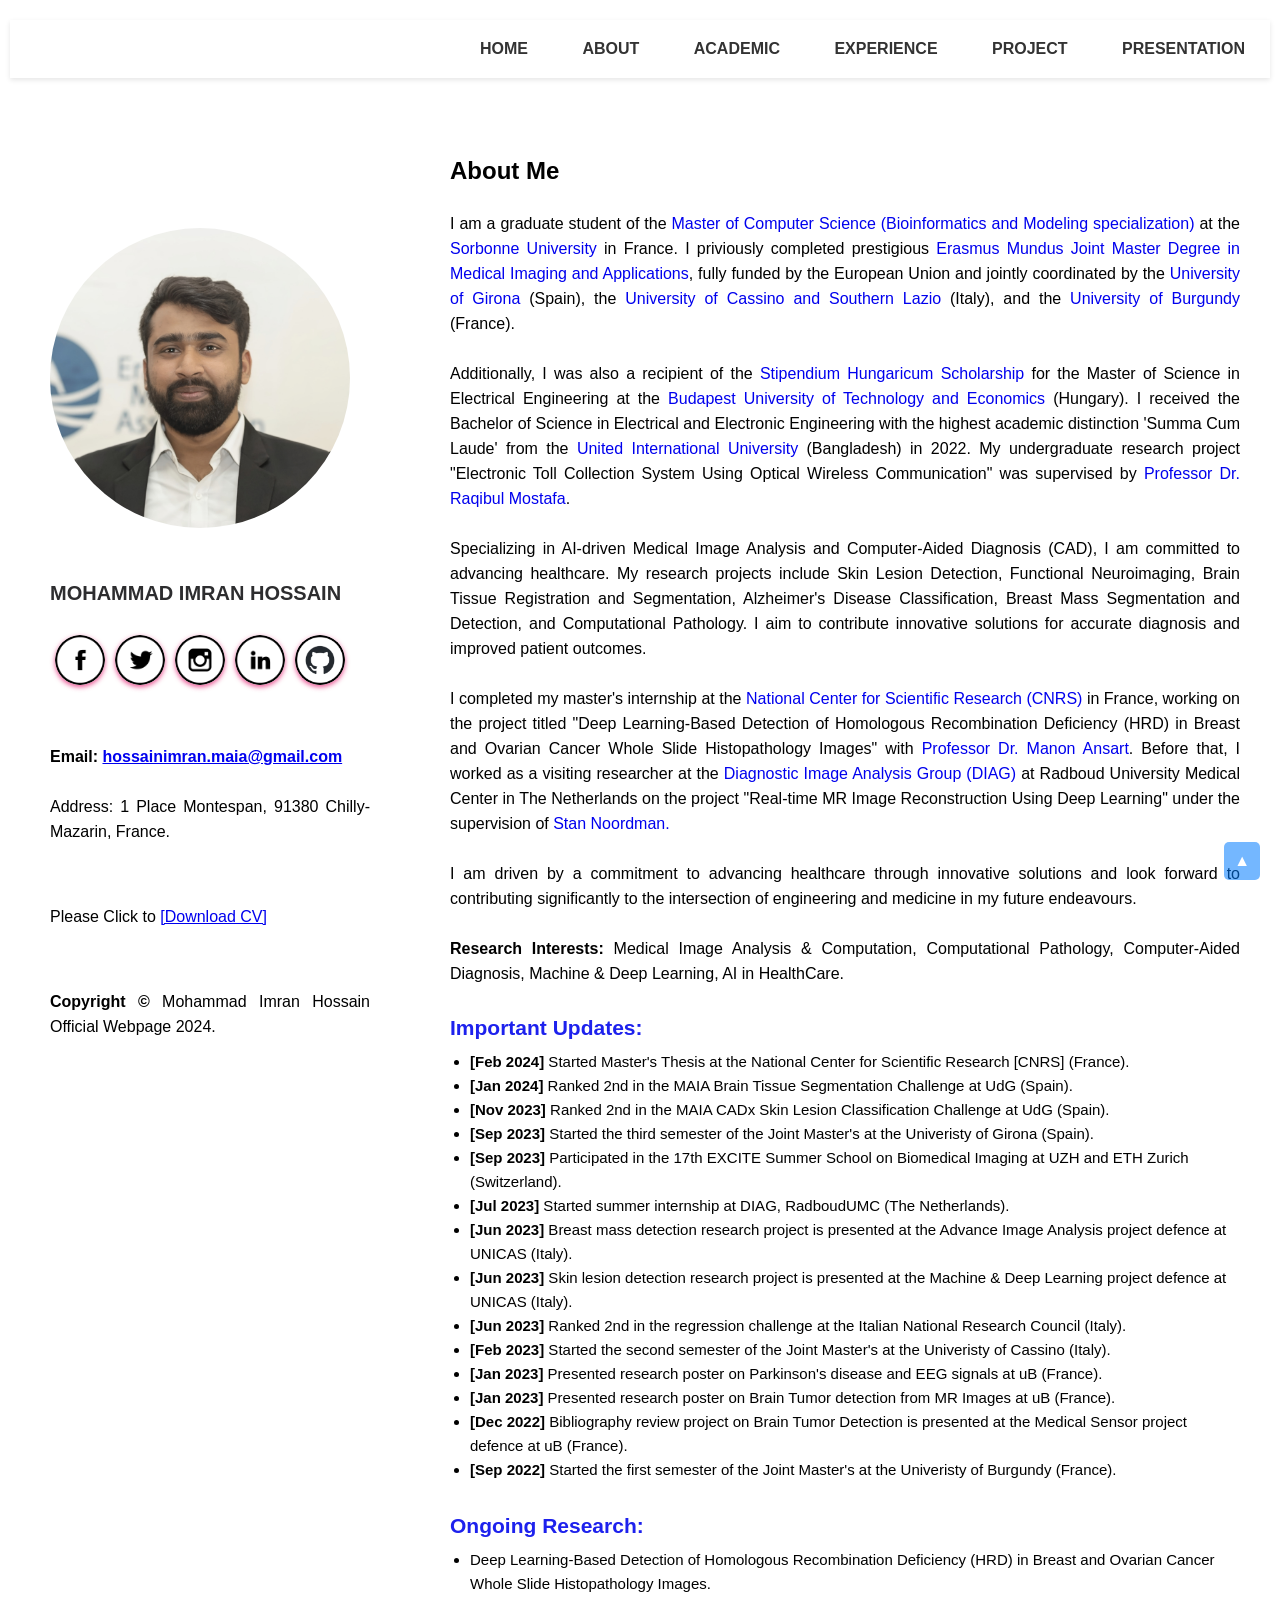
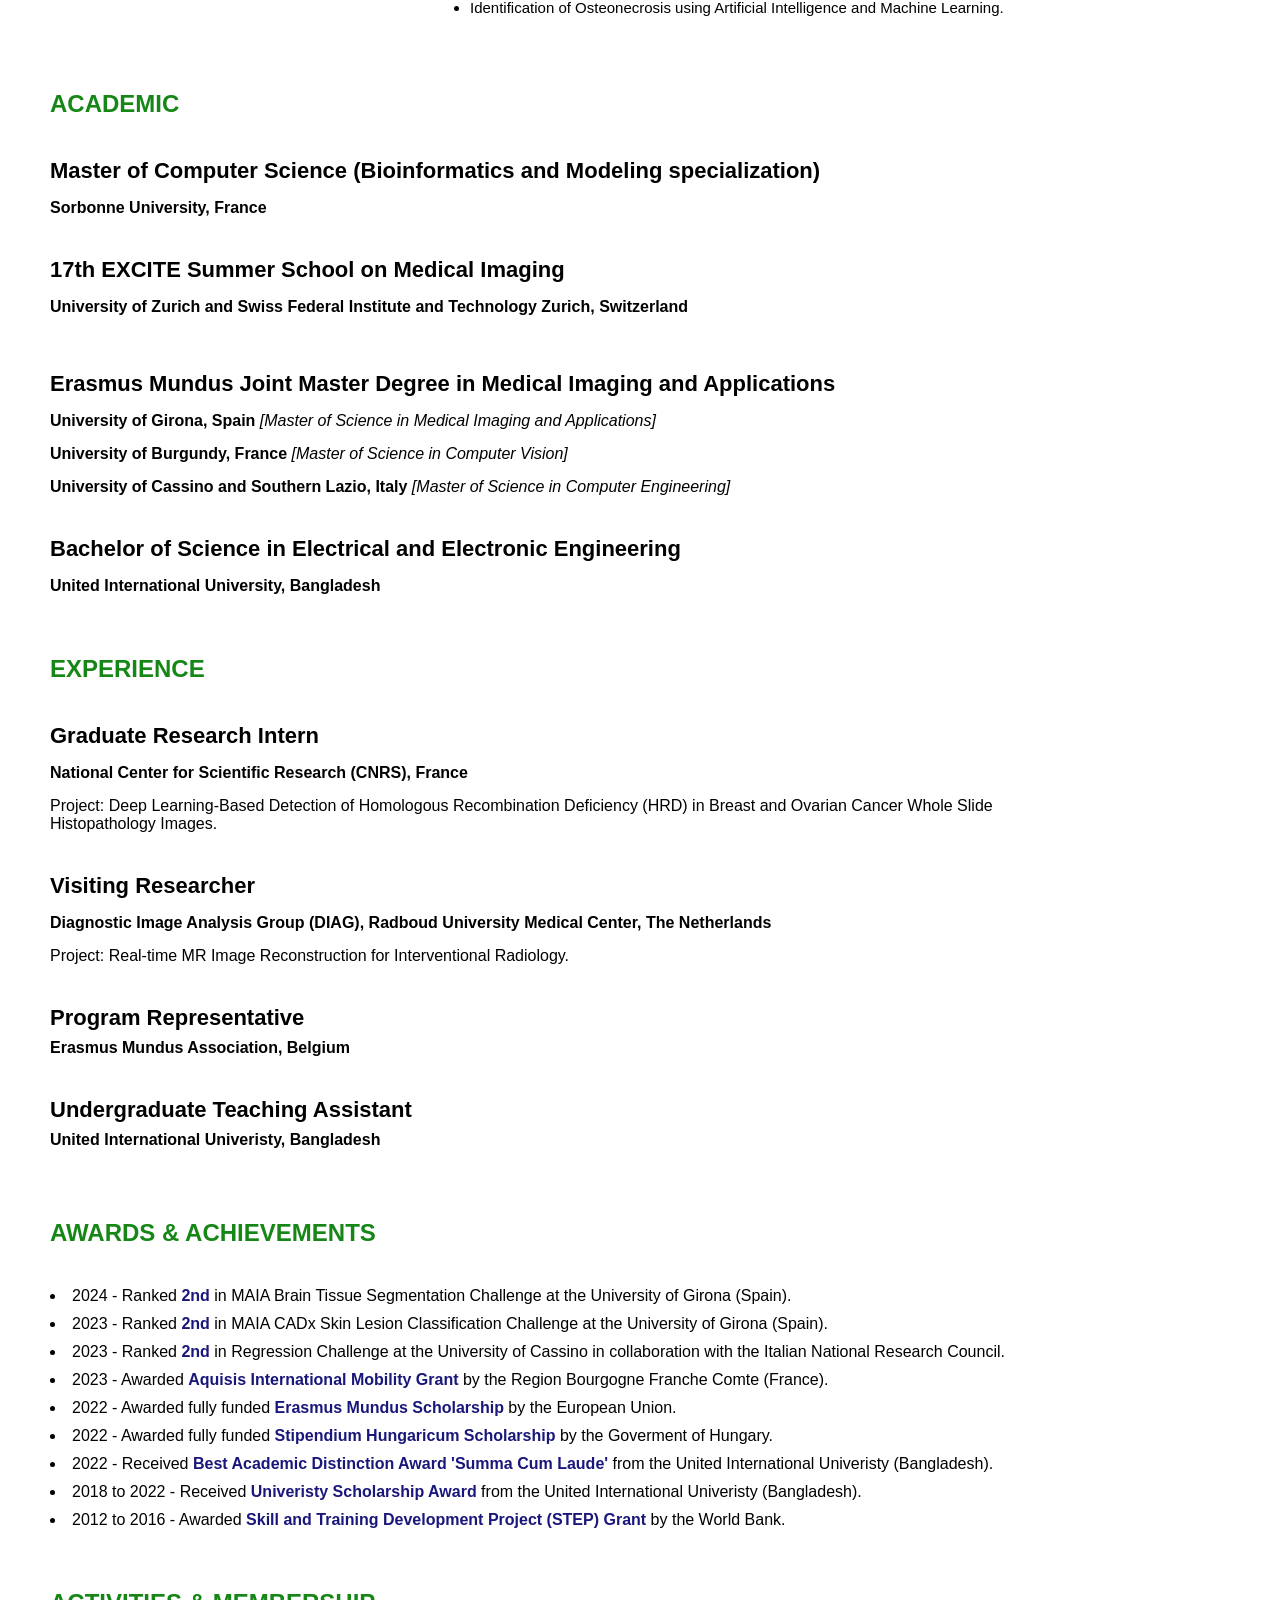
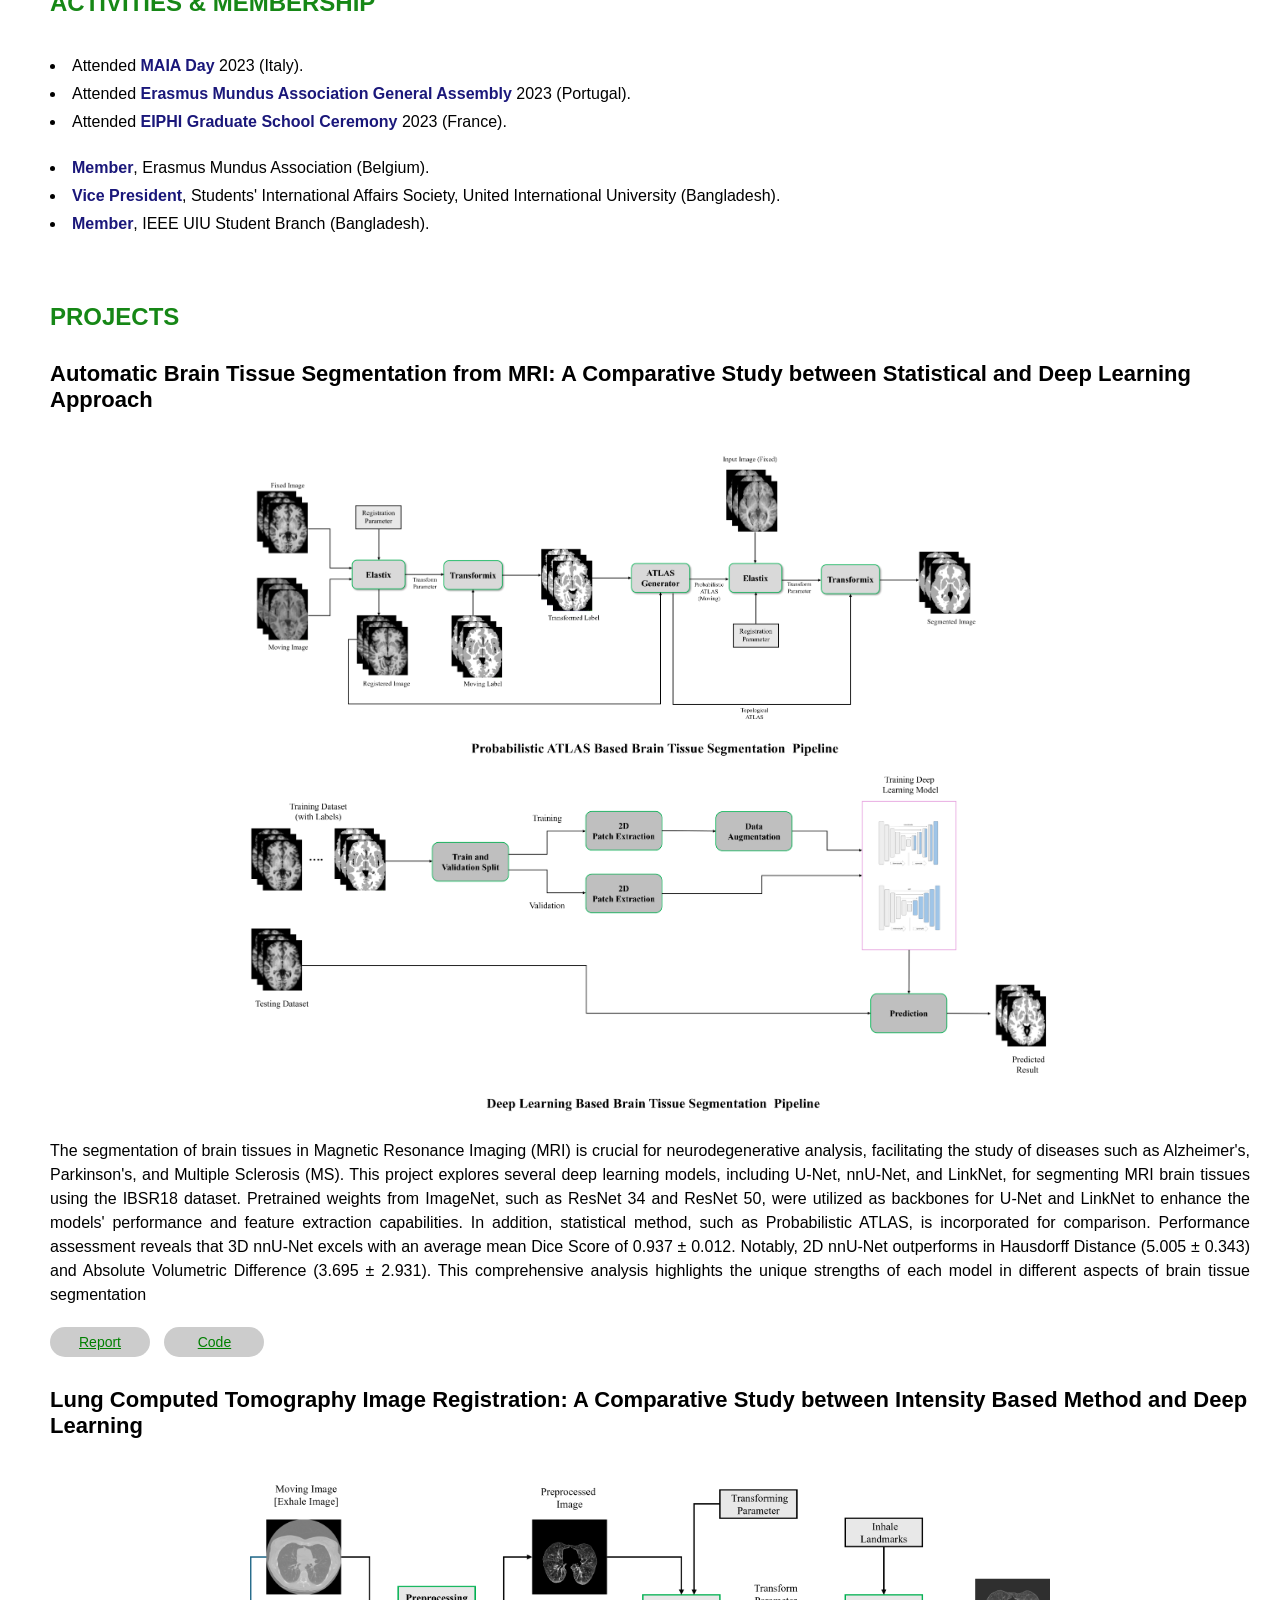
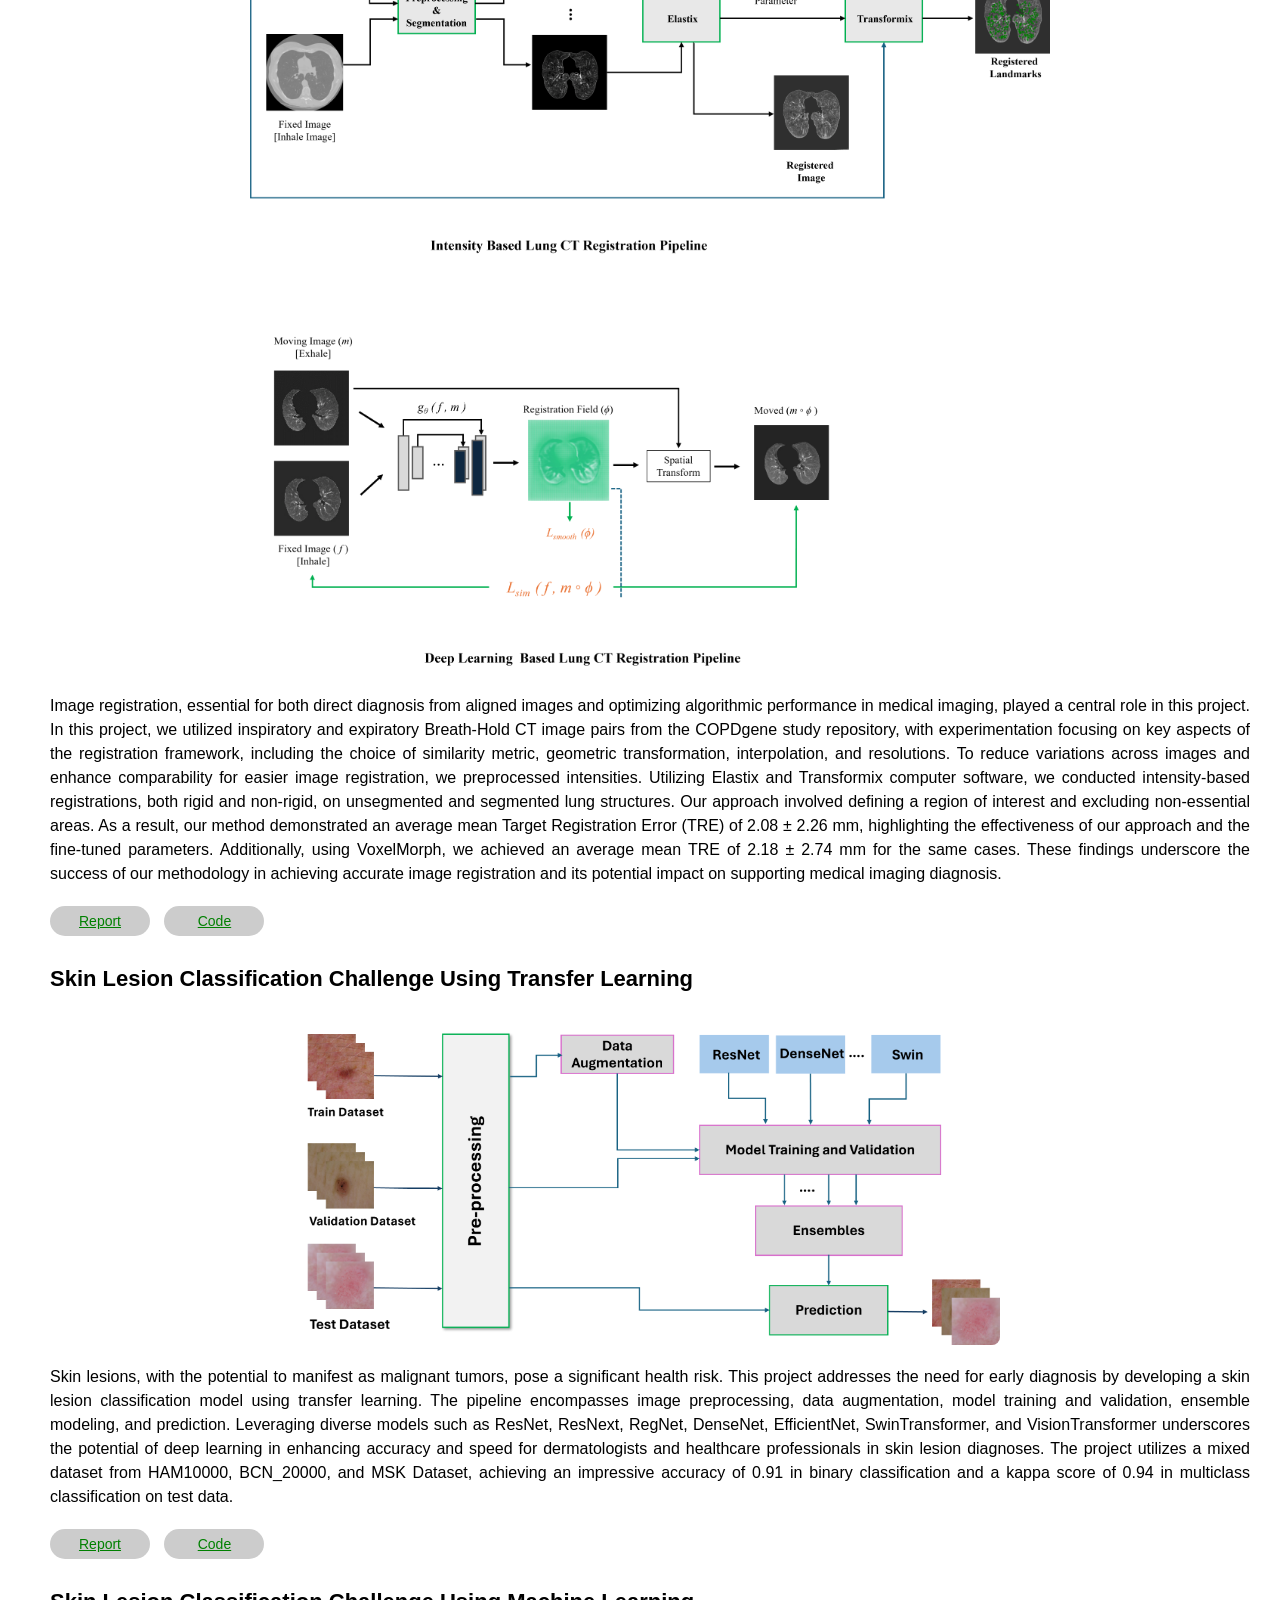
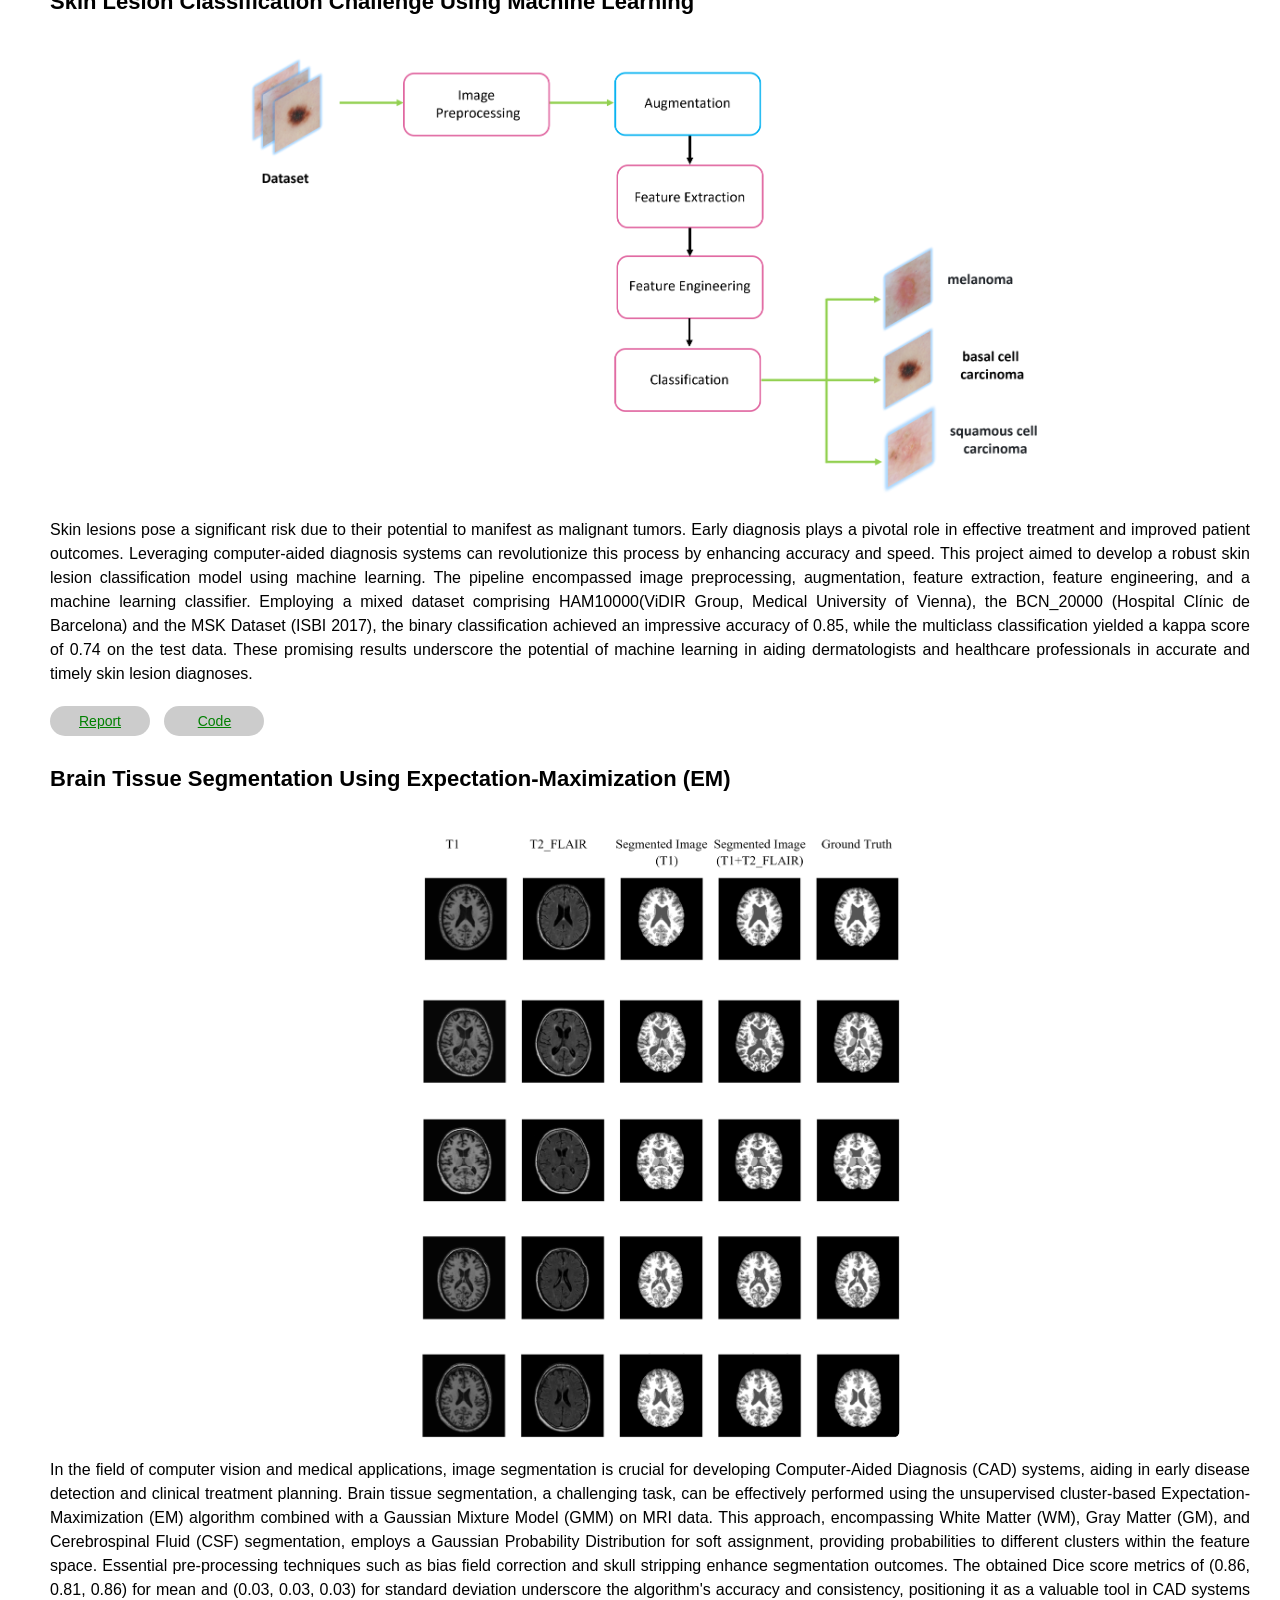
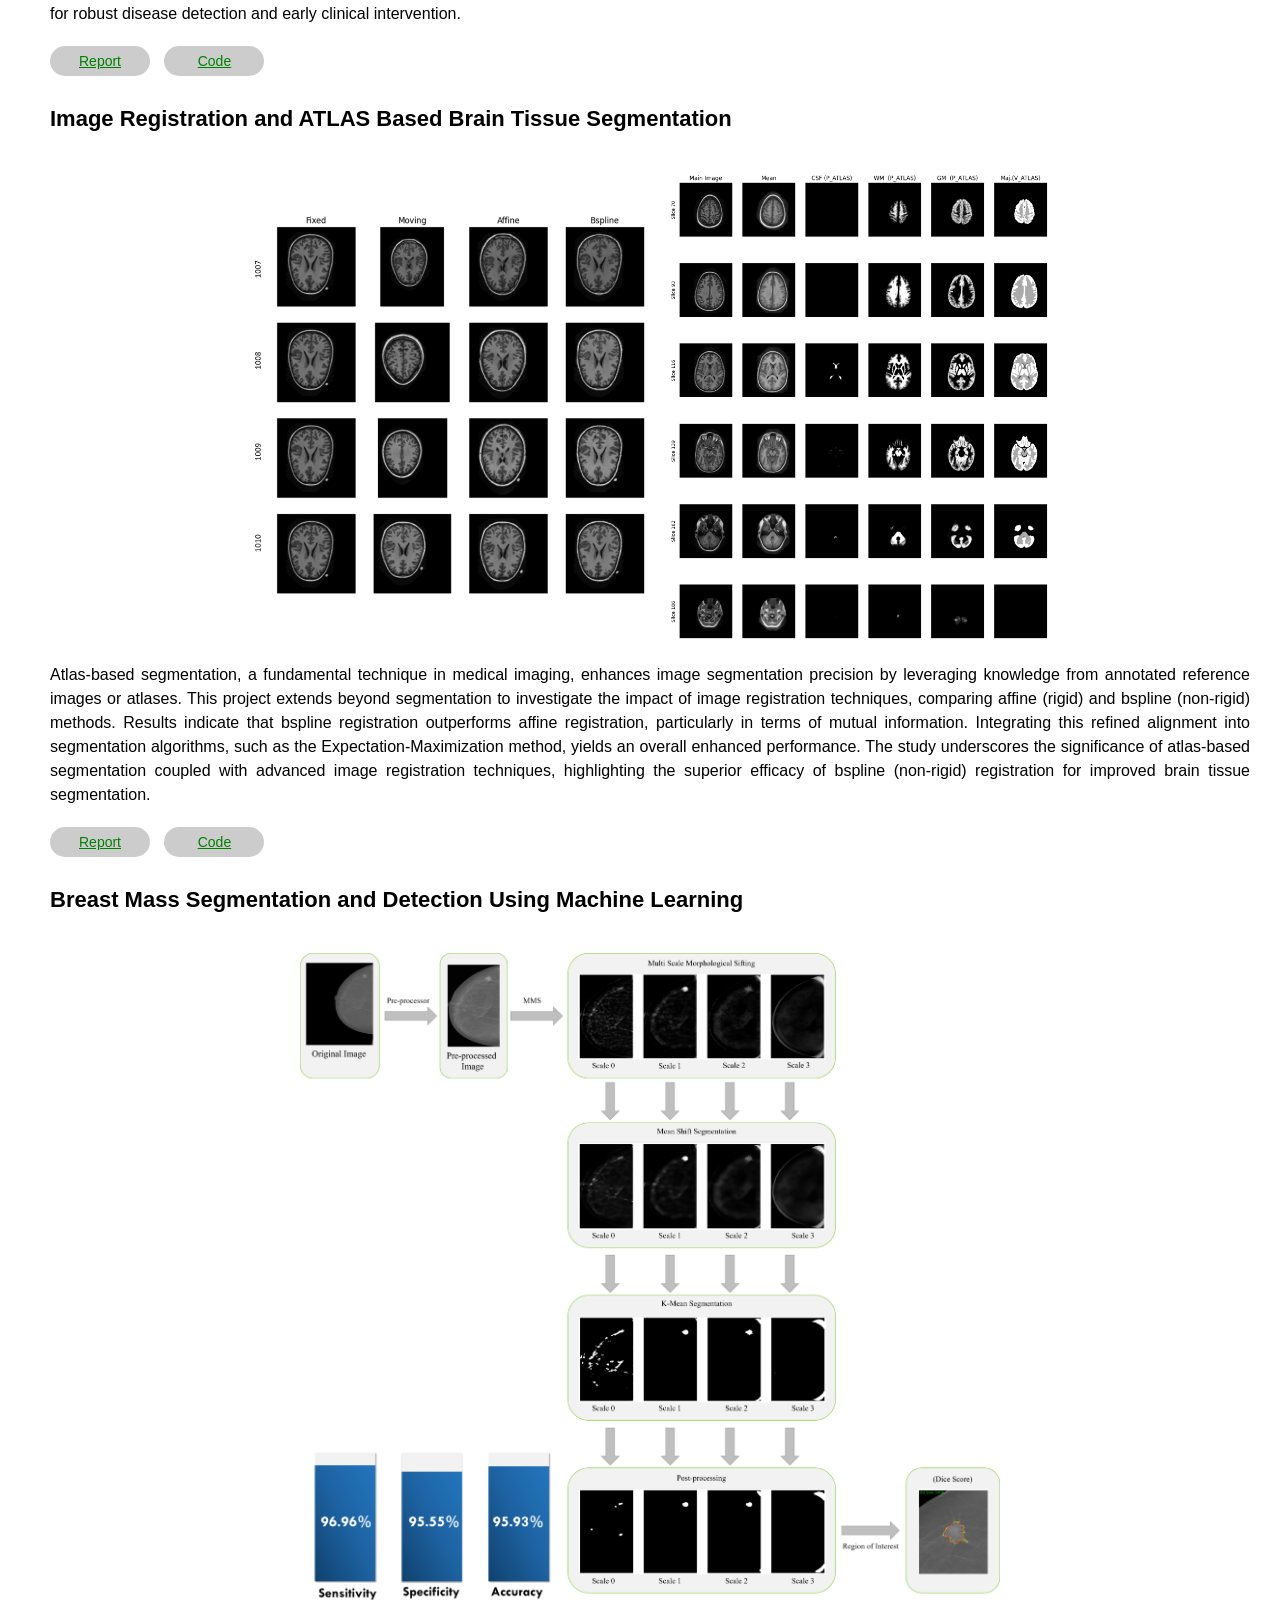
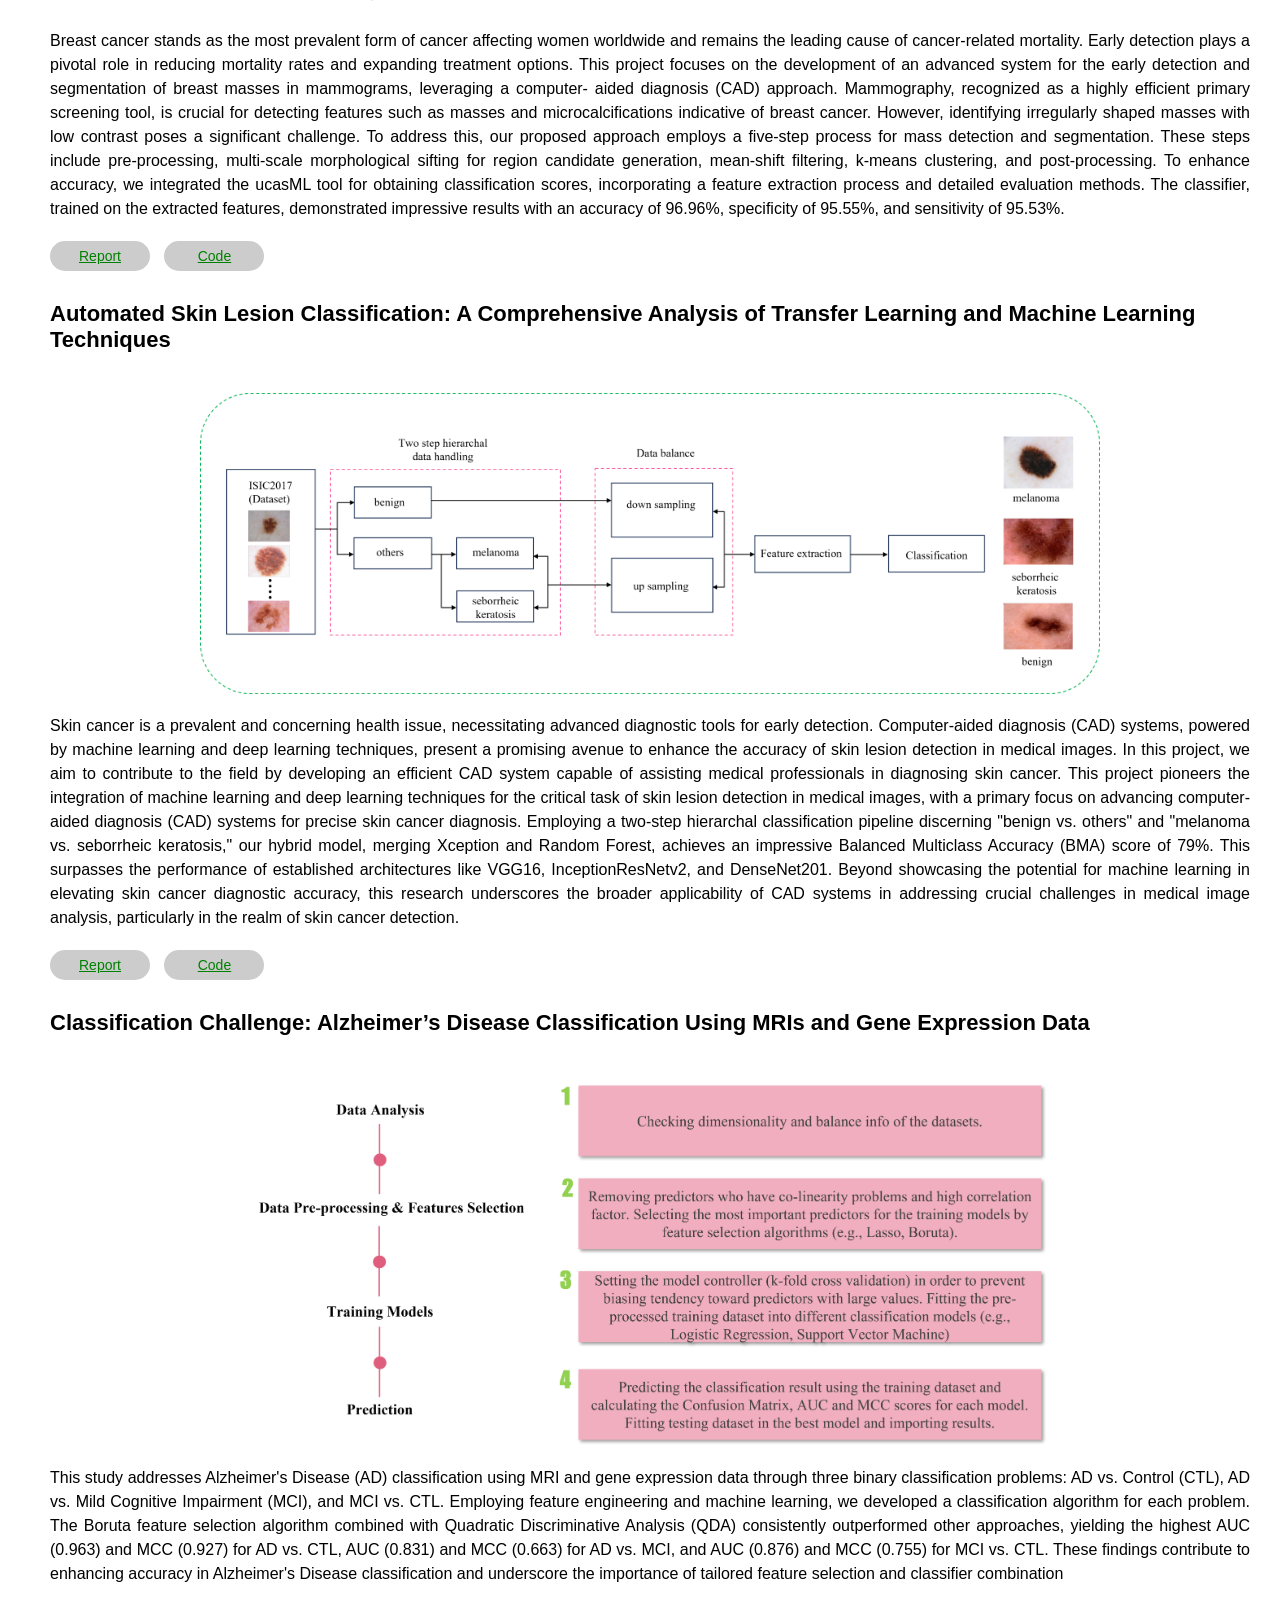
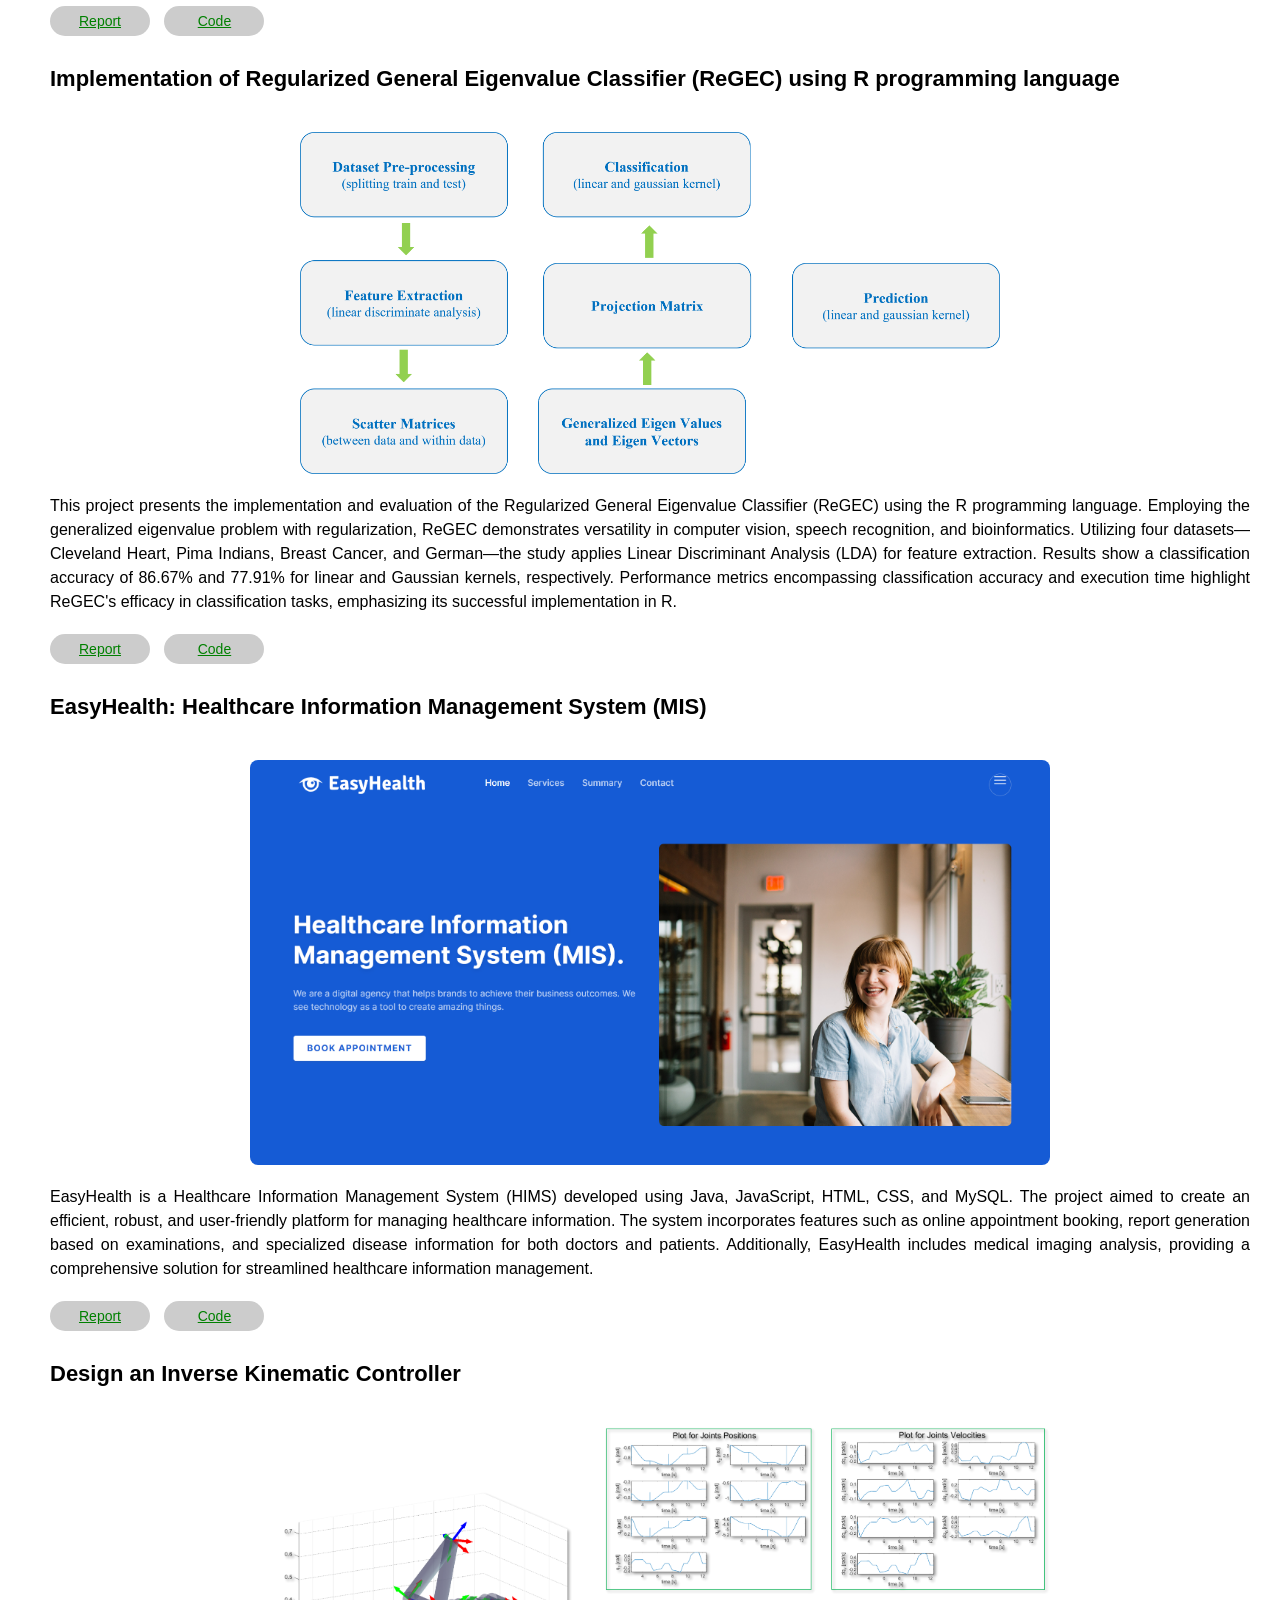
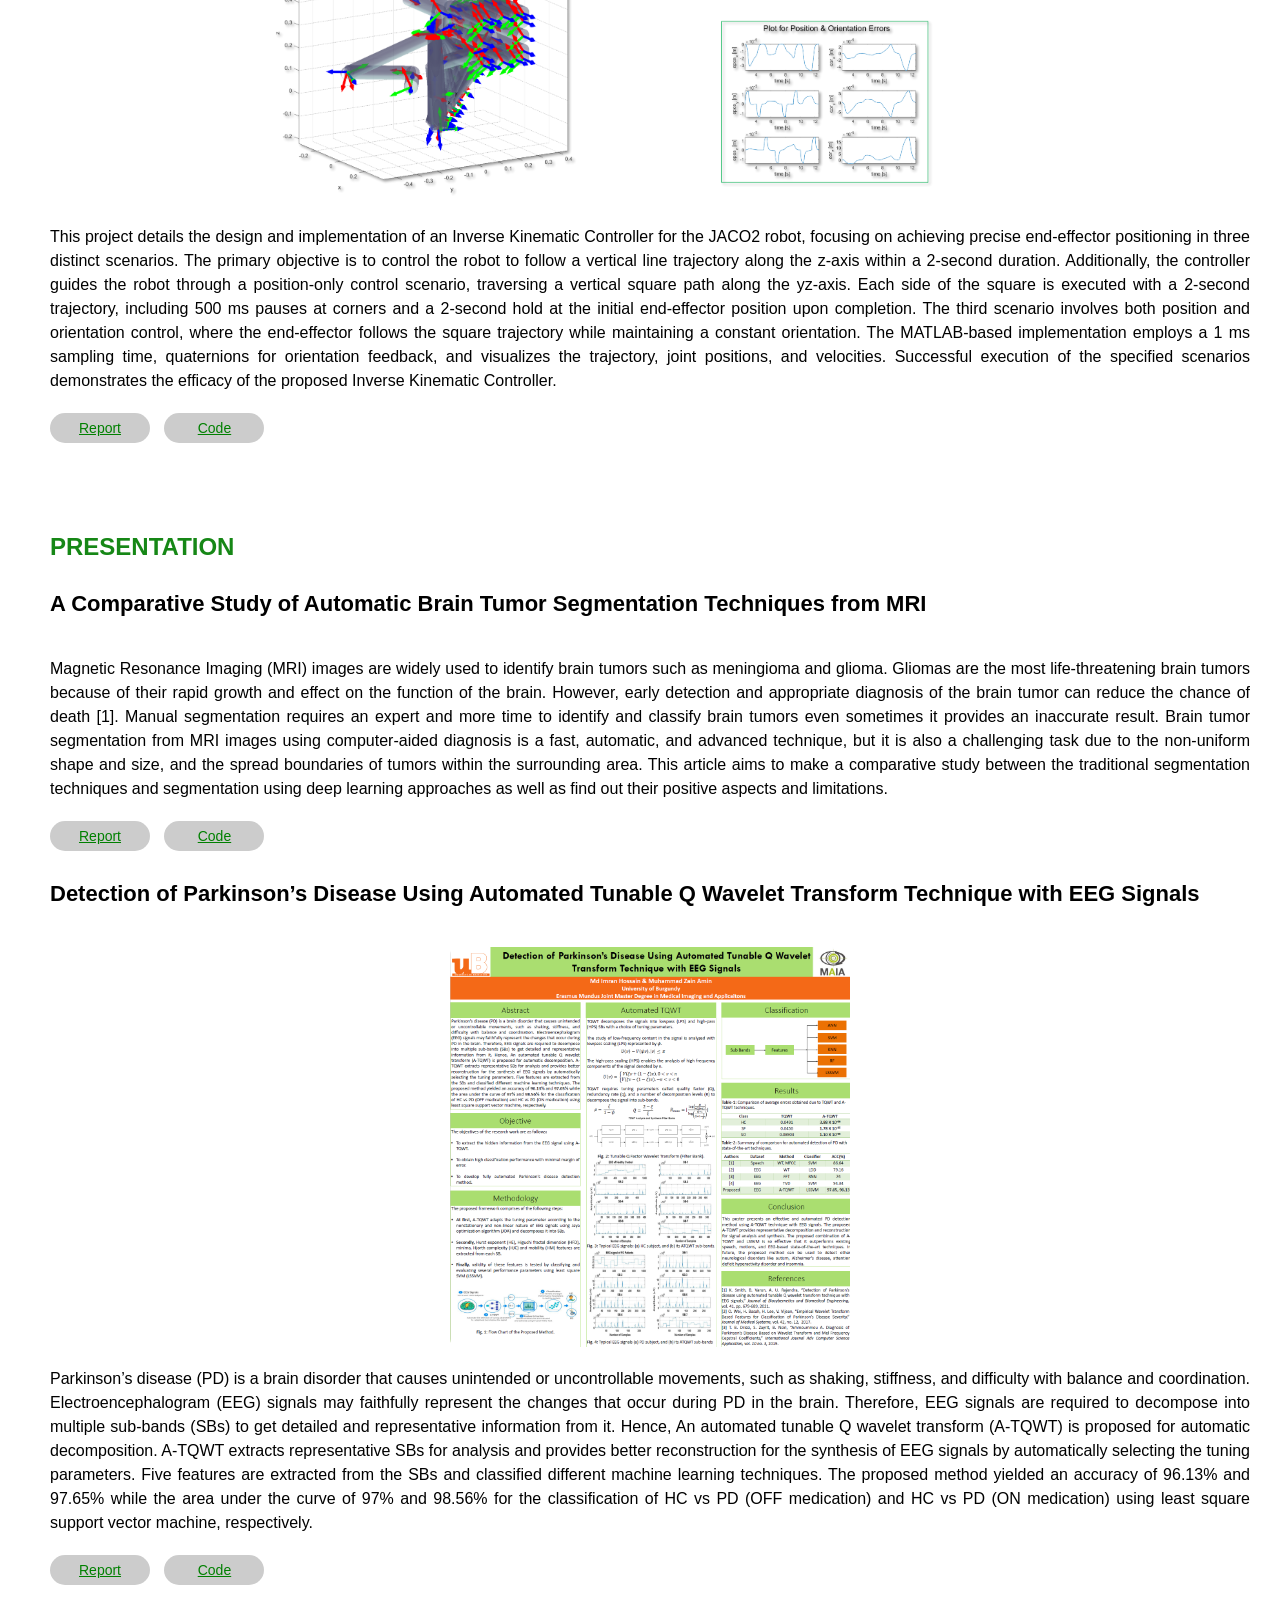
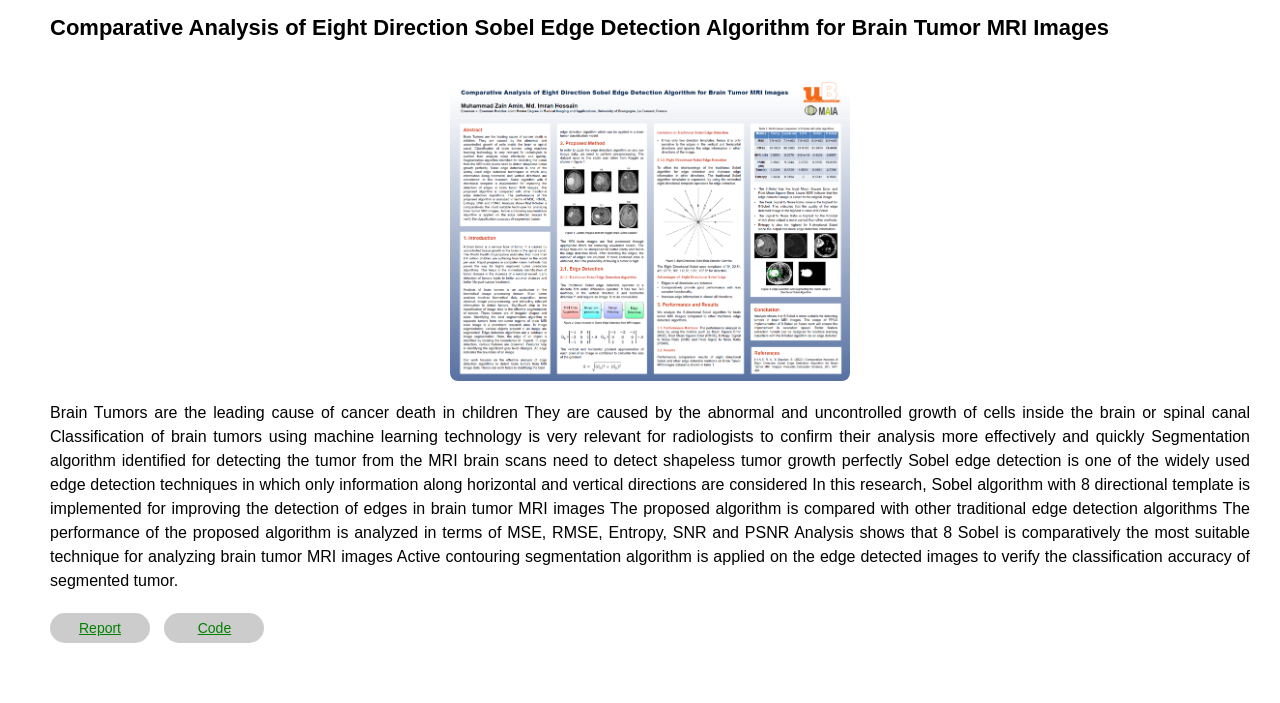
==== old_website/index.html @ 65e76ee8 "new webstie launched" ====
<!DOCTYPE html>
<html lang="en">

<head>
  <meta charset="UTF-8">

  <meta name="viewport" content="width=device-width, initial-scale=1.0">
  <meta name="description" content="Medical Image - Personal website of Mohammad Imran Hossain, an Electrical and Computer Engineer specializing in AI-driven Medical Image Analysis and Computer-Aided Diagnosis.">
  <meta name="keywords" content="Mohammad Imran Hossain, Electrical Engineer, Computer Engineer, Medical Image Analysis, AI, Computer-Aided Diagnosis, Erasmus+ Scholar">

  <title>Mohammad Imran Hossain</title>
  <link rel="stylesheet" href="style.css"> 
  <script src="https://code.jquery.com/jquery-3.6.0.min.js"></script>
  <script src="script.js"></script>
</head>



<body>
  <!-- Class for Navigation Bar -->
  <div class="navbar">
    <ul>
      <li><a href="#about">Home</a></li>
      <li><a href="#about">About</a></li>
      <li><a href="#education">Academic</a></li>
      <li><a href="#experience">Experience</a></li>
      <li><a href="#project">Project</a></li>
      <li><a href="#presentation">Presentation</a></li>
    </ul>
  </div>

  
  <!-- Class for About Section -->
  <div class="about">

    <!-- Left Section of About-->
    <div class="left-section">

      <!-- Left Section of About: Image -->
      <div class="head-img">
        <img src="images/head (2).jpg" alt="Profile Picture">
      </div>

      <!-- Left Section of About: Name -->
      <div class="name">
        <h1>MOHAMMAD IMRAN HOSSAIN</h1>
      </div>

      <!-- Left Section of About: Social Media links -->
      <div class="social-media">
        <a href="https://www.facebook.com/imranhossain.imran.31" target="_blank">
          <img src="images/facebook.png" alt="Facebook">
          <span>Facebook</span>
        </a>
        <a href="https://twitter.com/imran_hossain23" target="_blank">
          <img src="images/twitter.png" alt="Twitter">
          <span>Twitter</span>
        </a>
        <a href="https://www.instagram.com/imranhossain.imran.31/" target="_blank">
          <img src="images/instagram.png" alt="Instagram">
          <span>Instagram</span>
        </a>
        <a href="https://www.linkedin.com/in/mohammad-imran-hossain-23721812a/" target="_blank">
          <img src="images/linkedin.png" alt="Linkedin">
          <span>Linkedin</span>
        </a>
        <a href="https://github.com/imran-maia" target="_blank">
          <img src="images/github.png" alt="GitHub">
          <span>GitHub</span>
        </a>

        
      </div>

      <p>
        <br>
        <b>Email: <a href="mailto:hossainimran.maia@gmail.com" target="_blank">hossainimran.maia@gmail.com</a></b>
        <br><br>
        Address: 1 Place Montespan, 91380 Chilly-Mazarin, France.
      </p>
      
      <p style="text-align: center;">
        Please Click to
        <a href="https://drive.google.com/file/d/1ocrj8F43UyMyI_sYVQobtr4LrKAwdZVW/view?usp=drive_link" target="_blank" download>[Download CV]</a>
      </p>

      <p>
        <b>Copyright &copy;</b> 
        Mohammad Imran Hossain Official Webpage 2024.
      </p>
  


    </div>
    
    <!-- Right Section of About: Biography -->
    <div class="right-section"> 
      <style>
        .right-section a {
          text-decoration: none;
        }
      </style>
      <p>
        <font size="5"><b>About Me</b></font>
        <br><br>
        I am a graduate student of the <a href="https://www.sorbonne-universite.fr/en/programs/master-computer-science-bioinformatics-and-modeling" target="_blank">Master of Computer Science (Bioinformatics and Modeling specialization)</a> at the <a href="https://www.sorbonne-universite.fr/en" target="_blank">Sorbonne University</a> in France.
        I priviously completed prestigious <a href="https://maiamaster.udg.edu/" target="_blank">Erasmus Mundus Joint Master Degree in Medical Imaging and Applications</a>,
        fully funded by the European Union and jointly coordinated by the 
        <a href="https://www.udg.edu/en/" target="_blank">University of Girona</a> (Spain), 
        the <a href="https://www.unicas.it/" target="_blank">University of Cassino and Southern Lazio</a> (Italy), and 
        the <a href="https://www.u-bourgogne.fr/" target="_blank">University of Burgundy</a> (France). 
       
        
        
        <br><br>Additionally, I was also a recipient of the
        <a href="https://stipendiumhungaricum.hu/" target="_blank">Stipendium Hungaricum Scholarship</a> for 
        the Master of Science in Electrical Engineering at the 
        <a href="https://www.bme.hu/" target="_blank">Budapest University of Technology and Economics</a> (Hungary).

        I received the Bachelor of Science in Electrical and Electronic Engineering with the highest academic distinction 'Summa Cum Laude' from the <a href="https://www.uiu.ac.bd/" target="_blank">United International University</a> (Bangladesh) in 2022. My undergraduate research project "Electronic Toll Collection System Using Optical Wireless Communication" 
        was supervised by <a href="https://eee.uiu.ac.bd/profiles/rmostafa/" target="_blank">Professor Dr. Raqibul Mostafa</a>.

        <br><br>Specializing in AI-driven Medical Image Analysis and Computer-Aided Diagnosis (CAD), I am committed to advancing healthcare. 
        My research projects include Skin Lesion Detection, Functional Neuroimaging, Brain Tissue Registration and Segmentation, 
        Alzheimer's Disease Classification, Breast Mass Segmentation and Detection, and Computational Pathology. 
        I aim to contribute innovative solutions for accurate diagnosis and improved patient outcomes.

        <br><br>I completed my master's internship at the <a href="https://www.cnrs.fr/fr" target="_blank">National Center for Scientific Research (CNRS)</a>
        in France, working on the project titled "Deep Learning-Based Detection of Homologous Recombination Deficiency (HRD) in Breast and Ovarian Cancer Whole Slide Histopathology Images" with  
        <a href="https://www.manon-ansart.fr/" target="_blank">Professor Dr. Manon Ansart</a>.
        
        Before that, I worked as a visiting researcher at the <a href="https://www.diagnijmegen.nl/people/mohammad-imran-hossain/" target="_blank">Diagnostic Image Analysis Group (DIAG)</a> at Radboud University Medical Center in 
        The Netherlands on the project "Real-time MR Image Reconstruction Using Deep Learning" under the supervision of <a href=" https://www.diagnijmegen.nl/people/stan-noordman/" target="_blank">Stan Noordman.</a>
      
        <br><br>I am driven by a commitment to advancing healthcare through innovative solutions and look forward to contributing significantly to 
        the intersection of engineering and medicine in my future endeavours.
        
         <!-- Reseach Interst Section -->
        <br><br><b>Research Interests:</b> Medical Image Analysis & Computation, Computational Pathology, Computer-Aided Diagnosis, Machine & Deep Learning, AI in HealthCare.


        <!-- Important Updates Section -->
        <div class="important-updates">
          <h2>Important Updates:</h2>
          <ul> 
            <li><b>[Feb 2024]</b> Started Master's Thesis at the National Center for Scientific Research [CNRS] (France).</li>
            <li><b>[Jan 2024]</b> Ranked 2nd in the MAIA Brain Tissue Segmentation Challenge at UdG (Spain).</li>
            <li><b>[Nov 2023]</b> Ranked 2nd in the MAIA CADx Skin Lesion Classification Challenge at UdG (Spain).</li>
            <li><b>[Sep 2023]</b> Started the third semester of the Joint Master's at the Univeristy of Girona (Spain).</li>
            <li><b>[Sep 2023]</b> Participated in the 17th EXCITE Summer School on Biomedical Imaging at UZH and ETH Zurich (Switzerland). </li>
            <li><b>[Jul 2023]</b> Started summer internship at DIAG, RadboudUMC (The Netherlands). </li>
            <li><b>[Jun 2023]</b> Breast mass detection research project is presented at the Advance Image Analysis project defence at UNICAS (Italy).</li>
            <li><b>[Jun 2023]</b> Skin lesion detection research project is presented at the Machine & Deep Learning project defence at UNICAS (Italy).</li>
            <li><b>[Jun 2023]</b> Ranked 2nd in the regression challenge at the Italian National Research Council (Italy).</li>
            <li><b>[Feb 2023]</b> Started the second semester of the Joint Master's at the Univeristy of Cassino (Italy).</li>
            <li><b>[Jan 2023]</b> Presented research poster on Parkinson's disease and EEG signals at uB (France).</li>
            <li><b>[Jan 2023]</b> Presented research poster on Brain Tumor detection from MR Images at uB (France).</li>
            <li><b>[Dec 2022]</b> Bibliography review project on Brain Tumor Detection is presented at the Medical Sensor project defence at uB (France).</li>
            <li><b>[Sep 2022]</b> Started the first semester of the Joint Master's at the Univeristy of Burgundy (France).</li>
          </ul>

          <br><br>

          <h2>Ongoing Research:</h2>
          <ul>
            <li> Deep Learning-Based Detection of Homologous Recombination Deficiency (HRD) in Breast and Ovarian Cancer Whole Slide Histopathology Images.</li>
            <li> Identification of Osteonecrosis using Artificial Intelligence and Machine Learning.</li>
          </ul>
          
        </div>

    </div>



  </div>
  
  
  <!-- Go to Top Button -->
  <div class="go-to-top" onclick="goToTop()">
    &#9650; <!-- Unicode character for an upward arrow -->
  </div>

  <script>
    // JavaScript function to scroll to the top
    function goToTop() {
      $('html, body').animate({ scrollTop: 0 }, 800);
    }

    // JavaScript function to show/hide the Go to Top button based on scroll position
    $(document).ready(function () {
      $(window).scroll(function () {
        if ($(this).scrollTop() > 100) {
          $('.go-to-top').fadeIn();
        } else {
          $('.go-to-top').fadeOut();
        }
      });
    });
  </script>

 
  <!-- Class for Education Section -->
  <div id="education" class="education">
    <h1>ACADEMIC</h1>
     
    <div class="education-item">
      <div class="education-details">
        <strong>Master of Computer Science (Bioinformatics and Modeling specialization)</strong>
        <p><b>Sorbonne University, France</b></p>
      </div>
    </div>

    <div class="education-item">
      <div class="education-details">
        <strong>17th EXCITE Summer School on Medical Imaging</strong>
        <p><b>University of Zurich and Swiss Federal Institute and Technology Zurich, Switzerland</b><p>
      </div>
    </div>

    <div class="education-item">
      <div class="education-details">
        <strong>Erasmus Mundus Joint Master Degree in Medical Imaging and Applications</strong>
        <p><b>University of Girona, Spain</b>  <i>[Master of Science in Medical Imaging and Applications]</i></p>
        <p><b>University of Burgundy, France</b>  <i>[Master of Science in Computer Vision]</i></p>
        <p><b>University of Cassino and Southern Lazio, Italy</b>  <i>[Master of Science in Computer Engineering]</i></p>
      </div>
    </div>


    <div class="education-item">
      <div class="education-details">
        <strong>Bachelor of Science in Electrical and Electronic Engineering</strong>
        <p><b>United International University, Bangladesh</b></p>
      </div>
    </div>

  </div>


  <!-- Class for Experience Section -->
  <div id="experience" class="experience">
    <h1>EXPERIENCE</h1>
    
    <div class="experience-item">
      <div class="experience-details">
        <strong>Graduate Research Intern</strong>
        <p><b>National Center for Scientific Research (CNRS), France</b></p>
        <p>Project: Deep Learning-Based Detection of Homologous Recombination Deficiency (HRD) in Breast and Ovarian Cancer Whole Slide Histopathology Images.</p>
      </div>
    </div>

    <div class="experience-item">
      <div class="experience-details">
        <strong>Visiting Researcher</strong>
        <p><b>Diagnostic Image Analysis Group (DIAG), Radboud University Medical Center, The Netherlands</b></p>
        <p>Project: Real-time MR Image Reconstruction for Interventional Radiology.</p>
      </div>
    </div>
  
    <div class="experience-item">
      <div class="experience-details">
        <strong>Program Representative</strong>
        <span><b>Erasmus Mundus Association, Belgium</b></span>
      </div>
    </div>

    <div class="experience-item">
      <div class="experience-details">
        <strong>Undergraduate Teaching Assistant</strong>
        <span><b>United International Univeristy, Bangladesh</b></span>
      </div>
    </div>
  </div>

  
  <!-- Class for Awards Section -->
  <div id="award" class="award">
    <h1>AWARDS & ACHIEVEMENTS</h1>
      <div class="award-details">
        <li>2024 - Ranked<b> 2nd</b> in MAIA Brain Tissue Segmentation Challenge at the University of Girona (Spain).</li>
        <li>2023 - Ranked<b> 2nd</b> in MAIA CADx Skin Lesion Classification Challenge at the University of Girona (Spain).</li>
        <li>2023 - Ranked<b> 2nd</b> in Regression Challenge at the University of Cassino in collaboration with the Italian National Research Council.</li>
        <li>2023 - Awarded <b>Aquisis International Mobility Grant</b> by the Region Bourgogne Franche Comte (France).</li>
        <li>2022 - Awarded fully funded <b>Erasmus Mundus Scholarship</b> by the European Union.</li>
        <li>2022 - Awarded fully funded <b>Stipendium Hungaricum Scholarship</b> by the Goverment of Hungary.</li>
        <li>2022 - Received <b>Best Academic Distinction Award 'Summa Cum Laude'</b> from the United International Univeristy (Bangladesh).</li>
        <li>2018 to 2022 - Received <b>Univeristy Scholarship Award</b> from the United International Univeristy (Bangladesh).</li>
        <li>2012 to 2016 - Awarded  <b>Skill and Training Development Project (STEP) Grant</b> by the World Bank.</li>
      </div>
    </div>
  </div>


  <!-- Class for Awards Section -->
  <div id="activities" class="activities">
    <h1>ACTIVITIES & MEMBERSHIP</h1>
      <div class="activities-details">
        <li>Attended <b>MAIA Day</b> 2023 (Italy).</li>
        <li>Attended <b>Erasmus Mundus Association General Assembly</b> 2023 (Portugal).</li>
        <li>Attended <b>EIPHI Graduate School Ceremony</b> 2023 (France).</li>
        <br>
        <li><b>Member</b>, Erasmus Mundus Association (Belgium).</li>
        <li><b>Vice President</b>, Students' International Affairs Society, United International University (Bangladesh).</li>
        <li><b>Member</b>, IEEE UIU Student Branch (Bangladesh).</li>
      </div>
    </div>
  </div>



  <!-- Class for Project Section-->
  <div id="project" class="project">
    <h1>PROJECTS</h1>

    <div class="project-item">
      <div class="project-details">
        <h2>Automatic Brain Tissue Segmentation from MRI: A Comparative Study between Statistical and Deep Learning Approach</h2>
        <div class="project-images bratseg-image">
          <img src="images/bratseg_challenge.png" alt="Project Image 1">
        </div>
        <p>
          The segmentation of brain tissues in Magnetic Resonance Imaging (MRI) is crucial for neurodegenerative analysis, facilitating 
          the study of diseases such as Alzheimer's, Parkinson's, and Multiple Sclerosis (MS). This project explores several deep learning models, 
          including U-Net, nnU-Net, and LinkNet, for segmenting MRI brain tissues using the IBSR18 dataset. Pretrained weights from ImageNet, such 
          as ResNet 34 and ResNet 50, were utilized as backbones for U-Net and LinkNet to enhance the models' performance and feature extraction 
          capabilities. In addition, statistical method, such as Probabilistic ATLAS, is incorporated for comparison. Performance assessment reveals 
          that 3D nnU-Net excels with an average mean Dice Score of 0.937 ± 0.012. Notably, 2D nnU-Net outperforms in Hausdorff Distance (5.005 ± 0.343) and Absolute Volumetric Difference (3.695 ± 2.931). 
          This comprehensive analysis highlights the unique strengths of each model in different aspects of brain tissue segmentation
        </p>
        <div class="buttons">
          <a href="https://github.com/imran-maia/IBSR_18_BraTSeg_Deep_Learning" download class="round-button">Report</a>
          <a href="https://github.com/imran-maia/IBSR_18_BraTSeg_Deep_Learning" download class="round-button">Code</a>
        </div>
      </div>
    </div>


    
    <div class="project-item">
      <div class="project-details">
        <h2>Lung Computed Tomography Image Registration: A Comparative Study between Intensity Based Method and Deep Learning</h2>
        <div class="project-images lung_ct_reg-image">
          <img src="images/lung_ct_reg.png" alt="Project Image 1">
        </div>
        <p>
          Image registration, essential for both direct diagnosis from aligned images and optimizing algorithmic performance in medical imaging, 
          played a central role in this project. In this project, we utilized inspiratory and expiratory Breath-Hold CT image pairs from the COPDgene 
          study repository, with experimentation focusing on key aspects of the registration framework, including the choice of similarity metric, 
          geometric transformation, interpolation, and resolutions. To reduce variations across images and enhance comparability for easier image 
          registration, we preprocessed intensities. Utilizing Elastix and Transformix computer software, we conducted intensity-based registrations, 
          both rigid and non-rigid, on unsegmented and segmented lung structures. Our approach involved defining a region of interest and excluding 
          non-essential areas. As a result, our method demonstrated an average mean Target Registration Error (TRE) of 2.08 ± 2.26 mm, highlighting 
          the effectiveness of our approach and the fine-tuned parameters. Additionally, using VoxelMorph, we achieved an average mean 
          TRE of 2.18 ± 2.74 mm for the same cases. These findings underscore 
          the success of our methodology in achieving accurate image registration and its potential impact on supporting medical imaging diagnosis.
        </p>
        <div class="buttons">
          <a href="https://github.com/imran-maia/COPDGen-Lung-CT-Registration" download class="round-button">Report</a>
          <a href="https://github.com/imran-maia/COPDGen-Lung-CT-Registration/tree/main/Report" download class="round-button">Code</a>
        </div>
      </div>
    </div>


    <div class="project-item">
      <div class="project-details">
        <h2>Skin Lesion Classification Challenge Using Transfer Learning</h2>
        <div class="project-images cadx_tf-image">
          <img src="images/Cadx_tf.png" alt="Project Image 1">
        </div>
        <p>
          Skin lesions, with the potential to manifest as malignant tumors, pose a significant health risk. 
          This project addresses the need for early diagnosis by developing a skin lesion classification model using transfer learning. 
          The pipeline encompasses image preprocessing, data augmentation, model training and validation, ensemble modeling, and prediction. 
          Leveraging diverse models such as ResNet, ResNext, RegNet, DenseNet, EfficientNet, SwinTransformer, and VisionTransformer underscores 
          the potential of deep learning in enhancing accuracy and speed for dermatologists and healthcare professionals in skin lesion diagnoses.
           The project utilizes a mixed dataset from HAM10000, BCN_20000, and MSK Dataset, achieving an 
          impressive accuracy of 0.91 in binary classification and a kappa score of 0.94 in multiclass classification on test data.
        <div class="buttons">
          <a href="https://github.com/imran-maia/Skin-Lesion-Classification-Deep-Learning" download class="round-button">Report</a>
          <a href="https://github.com/imran-maia/Skin-Lesion-Classification-Deep-Learning" download class="round-button">Code</a>
        </div>
      </div>
    </div>


    <div class="project-item">
      <div class="project-details">
        <h2>Skin Lesion Classification Challenge Using Machine Learning</h2>
        <div class="project-images cadx-image">
          <img src="images/CADx.png" alt="Project Image 1">
        </div>
        <p>
          Skin lesions pose a significant risk due to their potential to manifest as malignant tumors. Early diagnosis plays a pivotal 
          role in effective treatment and improved patient outcomes. Leveraging computer-aided diagnosis systems can revolutionize this
           process by enhancing accuracy and speed. This project aimed to develop a robust skin lesion classification model using machine
            learning. The pipeline encompassed image preprocessing, augmentation, feature extraction, feature engineering, and a machine 
            learning classifier. Employing a mixed dataset comprising HAM10000(ViDIR Group, Medical University of Vienna), the BCN_20000 
            (Hospital Clínic de Barcelona) and the MSK Dataset (ISBI 2017), the binary classification achieved an impressive accuracy of 0.85, 
            while the multiclass classification yielded a kappa score of 0.74 on the test data. These promising results underscore the potential of 
          machine learning in aiding dermatologists and healthcare professionals in accurate and timely skin lesion diagnoses.
        </p>
        <div class="buttons">
          <a href="https://github.com/imran-maia/Skin-Lesion-Classification-Machine-Learning" download class="round-button">Report</a>
          <a href="https://github.com/imran-maia/Skin-Lesion-Classification-Machine-Learning" download class="round-button">Code</a>
        </div>
      </div>
    </div>


    <div class="project-item">
      <div class="project-details">
        <h2>Brain Tissue Segmentation Using Expectation-Maximization (EM)</h2>
        <div class="project-images brain_em-image">
          <img src="images/brain_em.png" alt="Project Image 1">
        </div>
        <p>
          In the field of computer vision and medical applications, image segmentation is crucial for developing Computer-Aided Diagnosis (CAD) 
          systems, aiding in early disease detection and clinical treatment planning. Brain tissue segmentation, a challenging task, can be 
          effectively performed using the unsupervised cluster-based Expectation-Maximization (EM) algorithm combined with a Gaussian Mixture 
          Model (GMM) on MRI data. This approach, encompassing White Matter (WM), Gray Matter (GM), and Cerebrospinal Fluid (CSF) segmentation, 
          employs a Gaussian Probability Distribution for soft assignment, providing probabilities to different clusters within the feature 
          space. Essential pre-processing techniques such as bias field correction and skull stripping enhance segmentation outcomes. The 
          obtained Dice score metrics of (0.86, 0.81, 0.86) for mean and (0.03, 0.03, 0.03) for standard deviation underscore the algorithm's 
          accuracy and consistency, positioning it as a valuable tool in CAD systems for robust disease detection and early clinical intervention.
        </p>
        <div class="buttons">
          <a href="https://github.com/imran-maia/BraTSeg-Expectation-Maximization/tree/main/Report" download class="round-button">Report</a>
          <a href="https://github.com/imran-maia/BraTSeg-Expectation-Maximization" download class="round-button">Code</a>
        </div>
      </div>
    </div>

    <div class="project-item">
      <div class="project-details">
        <h2>Image Registration and ATLAS Based Brain Tissue Segmentation</h2>
        <div class="project-images brain_atlas-image">
          <img src="images/brain_atlas.png" alt="Project Image 1">
        </div>
        <p>
          Atlas-based segmentation, a fundamental technique in medical imaging, enhances image segmentation precision by leveraging knowledge 
          from annotated reference images or atlases. This project extends beyond segmentation to investigate the impact of image registration 
          techniques, comparing affine (rigid) and bspline (non-rigid) methods. Results indicate that bspline registration outperforms affine
           registration, particularly in terms of mutual information. Integrating this refined alignment into segmentation algorithms, such as 
           the Expectation-Maximization method, yields an overall enhanced performance. The study underscores the significance of atlas-based 
           segmentation coupled with advanced image registration techniques, highlighting the superior efficacy of bspline (non-rigid) 
           registration for improved brain tissue segmentation.
        </p>
        <div class="buttons">
          <a href="https://github.com/imran-maia/BraTSeg-Registration-ATLAS/tree/main/Report" download class="round-button">Report</a>
          <a href="https://github.com/imran-maia/BraTSeg-Registration-ATLAS" download class="round-button">Code</a>
        </div>
      </div>
    </div>

    <div class="project-item">
      <div class="project-details">
        <h2>Breast Mass Segmentation and Detection Using Machine Learning</h2>
        <div class="project-images breast-image">
          <img src="images/breast_mass.png" alt="Project Image 1">
        </div>
        <p>
          Breast cancer stands as the most prevalent form of cancer affecting women worldwide and remains the leading cause of cancer-related 
          mortality. Early detection plays a pivotal role in reducing mortality rates and expanding treatment options. This project focuses on 
          the development of an advanced system for the early detection and segmentation of breast masses in mammograms, leveraging a computer-
          aided diagnosis (CAD) approach. Mammography, recognized as a highly efficient primary screening tool, is crucial for detecting 
          features such as masses and microcalcifications indicative of breast cancer. However, identifying irregularly shaped masses with 
          low contrast poses a significant challenge. To address this, our proposed approach employs a five-step process for mass detection 
          and segmentation. These steps include pre-processing, multi-scale morphological sifting for region candidate generation, mean-shift 
          filtering, k-means clustering, and post-processing. To enhance accuracy, we integrated the ucasML tool for obtaining classification
           scores, incorporating a feature extraction process and detailed evaluation methods. The classifier, trained on the extracted features,
            demonstrated impressive results with an accuracy of 96.96%, specificity of 95.55%, and sensitivity of 95.53%.
        </p>
        <div class="buttons">
          <a href="https://github.com/imran-maia/Breast-Mass-Detection-Machine-Learning" download class="round-button">Report</a>
          <a href="https://github.com/imran-maia/Breast-Mass-Detection-Machine-Learning" download class="round-button">Code</a>
        </div>
      </div>
    </div>

    <div class="project-item">
      <div class="project-details">
        <h2>Automated Skin Lesion Classification: A Comprehensive Analysis of Transfer Learning and Machine Learning Techniques</h2>
        <div class="project-images skin-image">
          <img src="images/skin.png" alt="Project Image 1">
        </div>
        <p>
            Skin cancer is a prevalent and concerning health issue, necessitating advanced diagnostic tools for early detection. 
            Computer-aided diagnosis (CAD) systems, powered by machine learning and deep learning techniques, present a promising avenue to 
            enhance the accuracy of skin lesion detection in medical images. In this project, we aim to contribute to the field by developing 
            an efficient CAD system capable of assisting medical professionals in diagnosing skin cancer. This project pioneers the integration
             of machine learning and deep learning techniques for the critical task of skin lesion detection in medical images, with a primary
            focus on advancing computer-aided diagnosis (CAD) systems for precise skin cancer diagnosis. Employing a two-step hierarchal 
            classification pipeline discerning "benign vs. others" and "melanoma vs. seborrheic keratosis," our hybrid model, merging Xception
            and Random Forest, achieves an impressive Balanced Multiclass Accuracy (BMA) score of 79%. This surpasses the performance of 
            established architectures like VGG16, InceptionResNetv2, and DenseNet201. Beyond showcasing the potential for machine learning 
            in elevating skin cancer diagnostic accuracy, this research underscores the broader applicability of CAD systems in addressing
            crucial challenges in medical image analysis, particularly in the realm of skin cancer detection.
        </p>
        <div class="buttons">
          <a href="https://github.com/imran-maia/Skin-Lesion-Classification-Transfer-Learning/tree/main/Report" download class="round-button">Report</a>
          <a href="https://github.com/imran-maia/Skin-Lesion-Classification-Transfer-Learning" download class="round-button">Code</a>
        </div>
      </div>
    </div>


    <div class="project-item">
      <div class="project-details">
        <h2>Classification Challenge: 
          Alzheimer’s Disease Classification Using MRIs and Gene Expression Data
          </h2>
        <div class="project-images classification-image">
          <img src="images/classification.png" alt="Project Image 1">
        </div>
        <p>
          This study addresses Alzheimer's Disease (AD) classification using MRI and gene expression data through three binary classification
           problems: AD vs. Control (CTL), AD vs. Mild Cognitive Impairment (MCI), and MCI vs. CTL. Employing feature engineering and machine 
           learning, we developed a classification algorithm for each problem. The Boruta feature selection algorithm combined with Quadratic
            Discriminative Analysis (QDA) consistently outperformed other approaches, yielding the highest AUC (0.963) and MCC (0.927) for AD 
            vs. CTL, AUC (0.831) and MCC (0.663) for AD vs. MCI, and AUC (0.876) and MCC (0.755) for MCI vs. CTL. These findings contribute to
             enhancing accuracy in Alzheimer's Disease classification and underscore the importance of tailored feature selection and classifier
          combination
        </p>
        <div class="buttons">
          <a href="https://github.com/imran-maia/Alzheimer-Classification-Challenge/tree/main/Report" download class="round-button">Report</a>
          <a href="https://github.com/imran-maia/Alzheimer-Classification-Challenge" download class="round-button">Code</a>
        </div>
      </div>
    </div>

    <div class="project-item">
      <div class="project-details">
        <h2>Implementation of Regularized General Eigenvalue Classifier (ReGEC) using R programming language
          </h2>
        <div class="project-images regec-image">
          <img src="images/regec.png" alt="Project Image 1">
        </div>
        <p>
          This project presents the implementation and evaluation of the Regularized General Eigenvalue Classifier (ReGEC) using the R programming 
          language. Employing the generalized eigenvalue problem with regularization, ReGEC demonstrates versatility in computer vision, speech 
          recognition, and bioinformatics. Utilizing four datasets—Cleveland Heart, Pima Indians, Breast Cancer, and German—the study applies Linear 
          Discriminant Analysis (LDA) for feature extraction. Results show a classification accuracy of 86.67% and 77.91% for linear and Gaussian 
          kernels, respectively. Performance metrics encompassing 
          classification accuracy and execution time highlight ReGEC's efficacy in classification tasks, emphasizing its successful implementation in R.
        </p>
        <div class="buttons">
          <a href="https://github.com/imran-maia/Regularized-General-Eigenvalue-Classifier/tree/main/Report" download class="round-button">Report</a>
          <a href="https://github.com/imran-maia/Regularized-General-Eigenvalue-Classifier" download class="round-button">Code</a>
        </div>
      </div>
    </div>

    <div class="project-item">
      <div class="project-details">
        <h2>EasyHealth: Healthcare Information Management System (MIS)</h2>
        <div class="project-images easyhealth-image">
          <img src="images/easyhealth.png" alt="Project Image 1">
        </div>
        <p>
          EasyHealth is a Healthcare Information Management System (HIMS) developed using Java, JavaScript, HTML, CSS, and MySQL. 
          The project aimed to create an efficient, robust, and user-friendly platform for managing healthcare information. The system 
          incorporates features such as online appointment booking, report generation based on examinations, and specialized disease 
          information for both doctors and patients. Additionally, 
          EasyHealth includes medical imaging analysis, providing a comprehensive solution for streamlined healthcare information management.
        </p>
        <div class="buttons">
          <a href="https://github.com/imran-maia/EasyHealth-HIMS" download class="round-button">Report</a>
          <a href="https://github.com/imran-maia/EasyHealth-HIMS" download class="round-button">Code</a>
        </div>
      </div>
    </div>

    <div class="project-item">
      <div class="project-details">
        <h2>Design an Inverse Kinematic Controller</h2>
        <div class="project-images robotics-image">
          <img src="images/robotics.png" alt="Project Image 1">
        </div>
        <p>
          This project details the design and implementation of an Inverse Kinematic Controller for the JACO2 robot, focusing on achieving precise 
          end-effector positioning in three distinct scenarios. The primary objective is to control the robot to follow a vertical line trajectory 
          along the z-axis within a 2-second duration. Additionally, the controller guides the robot through a position-only control scenario,
           traversing a vertical square path along the yz-axis. Each side of the square is executed with a 2-second trajectory, including 500 ms 
           pauses at corners and a 2-second hold at the initial end-effector position upon completion. The third scenario involves both position
            and orientation control, where the end-effector follows the square trajectory while maintaining a constant orientation. The MATLAB-based 
            implementation employs a 1 ms sampling time, quaternions for orientation feedback, and visualizes the trajectory, joint positions, and
             velocities. 
          Successful execution of the specified scenarios demonstrates the efficacy of the proposed Inverse Kinematic Controller.
        </p>
        <div class="buttons">
          <a href="https://github.com/imran-maia/Inverse-Kinematic-Controller-Design" download class="round-button">Report</a>
          <a href="https://github.com/imran-maia/Inverse-Kinematic-Controller-Design" download class="round-button">Code</a>
        </div>
      </div>
    </div>
  </div>

  <!-- Class for Presentaiton Section-->
  <div id="presentation" class="project">
    <h1>PRESENTATION</h1>

    <div class="presentation-item">
      <div class="presentation-details">
        <h2>A Comparative Study of Automatic Brain Tumor Segmentation Techniques from MRI</h2>
        <div class="presentation-images brain_em-image">
        </div>
        <p>
          Magnetic Resonance Imaging (MRI) images are widely used to identify brain tumors such as meningioma and glioma. Gliomas are the most 
          life-threatening brain tumors because of their rapid growth and effect on the function of the brain. However, early detection and 
          appropriate diagnosis of the brain tumor can reduce the chance of death [1]. Manual segmentation requires an expert and more time to
           identify and classify brain tumors even sometimes it provides an inaccurate result. Brain tumor segmentation from MRI images using 
           computer-aided diagnosis is a fast, automatic, and advanced technique, but it is also a challenging task due to the non-uniform shape 
           and size, and the spread boundaries of tumors within the surrounding area. This article aims to make a comparative study between the 
          traditional segmentation techniques and segmentation using deep learning approaches as well as find out their positive aspects and
           limitations.
        </p>
        <div class="buttons">
          <a href="path_to_your_report_file.pdf" download class="round-button">Report</a>
          <a href="path_to_your_code_file.zip" download class="round-button">Code</a>
        </div>
      </div>
    </div>

    <div class="presentation-item">
      <div class="presentation-details">
        <h2>Detection of Parkinson’s Disease Using Automated Tunable Q Wavelet Transform Technique with EEG Signals
        </h2>
        <div class="presentation-images dsp-image">
          <img src="images/dsp.png" alt="presentation Image 1">
        </div>
        <p>
          Parkinson’s disease (PD) is a brain disorder that causes unintended or uncontrollable movements, such as shaking, stiffness,
           and difficulty with balance and coordination. Electroencephalogram (EEG) signals may faithfully represent the changes that occur
            during PD in the brain. Therefore, EEG signals are required to decompose into multiple sub-bands (SBs) to get detailed and 
            representative information from it. Hence, An automated tunable Q wavelet transform (A-TQWT) is proposed for automatic decomposition.
             A-TQWT extracts representative SBs for analysis and provides better reconstruction for the synthesis of EEG signals by 
             automatically selecting the tuning parameters. Five features are extracted from the SBs and classified different machine
              learning techniques. The proposed method yielded an accuracy of 96.13% and 97.65% while the area under the curve of 97% and
               98.56% for the classification of HC vs PD (OFF medication) and HC vs PD (ON medication) using least square support vector
                machine, respectively.

        </p>
        <div class="buttons">
          <a href="path_to_your_report_file.pdf" download class="round-button">Report</a>
          <a href="path_to_your_code_file.zip" download class="round-button">Code</a>
        </div>
      </div>
    </div>


    <div class="presentation-item">
      <div class="presentation-details">
        <h2>Comparative Analysis of Eight Direction Sobel Edge Detection Algorithm for Brain Tumor MRI Images</h2>
        <div class="presentation-images ip-image">
          <img src="images/ip.png" alt="presentation Image 1">
        </div>
        <p>
          Brain
          Tumors are the leading cause of cancer death in
          children They are caused by the abnormal and
          uncontrolled growth of cells inside the brain or spinal
          canal Classification of brain tumors using machine
          learning technology is very relevant for radiologists to
          confirm their analysis more effectively and quickly
          Segmentation algorithm identified for detecting the tumor
          from the MRI brain scans need to detect shapeless tumor
          growth perfectly Sobel edge detection is one of the
          widely used edge detection techniques in which only
          information along horizontal and vertical directions are
          considered In this research, Sobel algorithm with 8
          directional template is implemented for improving the
          detection of edges in brain tumor MRI images The
          proposed algorithm is compared with other traditional
          edge detection algorithms The performance of the
          proposed algorithm is analyzed in terms of MSE, RMSE,
          Entropy, SNR and PSNR Analysis shows that 8 Sobel is
          comparatively the most suitable technique for analyzing
          brain tumor MRI images Active contouring segmentation
          algorithm is applied on the edge detected images to
          verify the classification accuracy of segmented tumor.

        </p>
        <div class="buttons">
          <a href="path_to_your_report_file.pdf" download class="round-button">Report</a>
          <a href="path_to_your_code_file.zip" download class="round-button">Code</a>
        </div>
      </div>
    </div>
    



  </div>
  

  
 </body</html>
---- old_website/style.css ----
* {
  margin: 0;
  padding: 0;
  font-family: sans-serif;
}


/*Homepage*/
body {
  background-color: white;  
  width: 100%;                
  max-width: 1200px;          
  margin: auto;               
  padding: 20px;
}
/*Homepage*/


/*Navigation Bar Section*/
.navbar {
  width: calc(100% + 60px); /* Increase the width by 60px */
  margin-left: -30px;       /* Offset half of the increased width */
  margin-right: -30px;      /* Offset half of the increased width */
  padding: 20px 0;          /* Reduce top and bottom padding */
  display: flex;
  align-items: right;
  justify-content: right;
  background-color: white;
  box-shadow: 0 2px 5px rgba(0, 0, 0, 0.1);
}

.navbar ul li {
  list-style: none;
  display: inline-block;
  margin: 0 25px;
  position: relative;
}

.navbar ul li a {
  text-decoration: none;
  color: #333;
  text-transform: uppercase;
  font-weight: bold;
  transition: color 0.3s;
}

.navbar ul li::after {
  content: "";
  height: 3px;
  width: 0;
  background: #333;
  position: absolute;
  left: 0;
  bottom: -10px;
  transition: width 0.3s;
}

.navbar ul li:hover::after {
  width: 100%;
}

.navbar ul li:hover a {
  color: #555;
}
/*Navigation Bar Section*/


/* About Section */
.about {
  display: flex;
  justify-content: center;
  align-items: flex-start; /* Adjust alignment as needed */
  width: 100%;
  margin-top: 50px;
  padding-bottom: 50px;
}

.left-section {
  display: flex;
  flex-direction: column;
  align-items: flex-start;
  margin-left: 10px; /* Adjust the margin to create space on the left side */
}

.head-img img {
  margin-top: 100px; /* Adjust this value to align the image with the text in the right section */
  width: 300px;
  height: 300px;
  margin-right: 20px;
  border-radius: 50%;
  object-fit: cover;
}


.right-section {
  max-width: 1000px;
  margin-left: 80px;
}

.right-section a {
  text-decoration: none;
}

.important-updates {
  font-size: 14px;
  margin-top: 20px;
}

.important-updates h2 {
  color: rgb(29, 33, 237);
}

.important-updates ul {
  margin-top: 10px;
  font-size: 15px;
  padding-left: 20px;
}

.important-updates li {
  line-height: 1.6; /* Adjust line height as needed */
}
.about h1 {
  font-size: 20px;
  margin-top: 50px;
  color: rgb(45, 45, 47);
  text-align: left;
}

.about p {
  margin: 30px 0;
  font-size: 16px;
  line-height: 25px;
  color: black;
  text-align: justify;
  
}

.social-media {
  display: flex;
  margin-top: 30px; /* Adjust the margin-top value to position the icons below the header image */
  text-align: left;
  
}

.social-media a {
  display: inline-block;
  margin: 0 5px; /* Adjust the margin value to create spacing between the icons */
  position: relative;
  transition: transform 0.3s ease;
}

.social-media a:hover {
  transform: translateY(-5px);
}

.social-media img {
  width: 50px;
  height: 50px;
  border-radius: 50%;
  object-fit: cover;
  box-shadow: 0 2px 5px rgba(229, 9, 101, 0.703);
  transition: filter 0.3s ease;
}

.social-media a:hover img {
  filter: brightness(70%);
}

.social-media a:hover img[src="images/facebook.png"] {
  filter: brightness(100%) sepia(100%) hue-rotate(200deg);
}

.social-media a span {
  position: absolute;
  top: -25px;
  left: 50%;
  transform: translateX(-50%);
  opacity: 0;
  background-color: #555;
  color: #ffffff;
  font-size: 12px;
  padding: 4px 8px;
  border-radius: 4px;
  transition: opacity 0.3s ease;
}

.social-media a:hover span {
  opacity: 1;
}
/*About Section*/





/*Education Section*/
.education {
  width: 80%;
  margin: auto;
  margin-top: 20px;
  padding-bottom: 20px;
  margin-left: 10px; 
}

.education h1 {
  font-size: 24px;
  color: rgb(22, 135, 22);
  text-align: left;
}

.education-item {
  margin-top: 40px;
  display: flex;
  align-items: flex-start;
  margin-bottom: 20px;
}

.education-details {
  flex-grow: 1;
  text-align: left; 
}

.education-details strong {
  display: block;
  font-size: 22px;
  font-weight: bold;
}

.education-details .duration {
  font-style: italic;
}

.education-details p {
  margin-top: 15px;
  font-size: 16px;
}
/*Education Section*/



/*Experience Section*/
.experience {
  width: 80%;
  margin: auto;
  margin-top: 20px;
  padding-bottom: 20px;
  margin-left: 10px; 
}

.experience h1 {
  font-size: 24px;
  color: rgb(22, 135, 22);
  text-align: left;
}

.experience-item {
  margin-top: 40px;
  display: flex;
  align-items: flex-start;
  margin-bottom: 30px;
}

.experience-item img {
  width: 150px;
  height: auto;
  margin-right: 50px;
}

.experience-details {
  flex-grow: 1;
}

.experience-details strong {
  display: block;
  font-size: 22px;
  font-weight: bold;
}

.experience-details span {
  display: block;
  font-size: 16px;
  margin-top: 8px;
}

.experience-details .duration {
  font-style: italic;
}

.experience-details p {
  margin-top: 15px;
  font-size: 16px;
}
/*Experience Section*/


/*Award*/
/*Experience Section*/
.award {
  width: 80%;
  margin: auto;
  margin-top: 20px;
  padding-bottom: 20px;
  margin-left: 10px;
}

.award h1 {
  font-size: 24px;
  color: rgb(22, 135, 22);
  text-align: left;
}

.award-details {
  margin-top: 40px;
}

.award-details ul {
  padding-left: 20px; /* Adjust this value to change the bullet indentation */
}

.award-details li {
  margin-top: 10px; /* Adjust this value for space between list items */
  font-size: 16px;
}

/* Targeting bold elements within list items */
.award-details li b {
  color: rgb(26, 23, 122); /* Change this color to your desired color */
}



/*Award*/
/*Activites Section*/
.activities {
  width: 80%;
  margin: auto;
  margin-top: 40px;
  padding-bottom: 20px;
  margin-left: 10px;
}

.activities h1 {
  font-size: 24px;
  color: rgb(22, 135, 22);
  text-align: left;
}

.activities-details {
  margin-top: 40px;
}

.activities-details ul {
  padding-left: 20px; /* Adjust this value to change the bullet indentation */
}

.activities-details li {
  margin-top: 10px; /* Adjust this value for space between list items */
  font-size: 16px;
}

/* Targeting bold elements within list items */
.activities-details li b {
  color: rgb(26, 23, 122); /* Change this color to your desired color */
}



/*Project Section*/
.project {
  width: 100%;
  margin: auto;
  margin-top: 50px;
  padding-bottom: 20px;
  margin-left: 10px; 
  max-width: 1200px;
}


.project h1 {
  font-size: 24px;
  color: rgb(22, 135, 22);
  text-align: left;
}

.project-item {
  margin-top: 30px;
  display: flex;
  align-items: flex-start;
  margin-bottom: 20px;
  position: relative; /* Added position relative to the project item */
}

.project-details {
  flex-grow: 1;
  text-align: left;
}

.project-details h2 {
  font-size: 22px;
  margin-bottom: 20px;
  color: black;
}

.project-details p {
  margin-top: 20px;
  font-size: 16px;
  line-height: 1.5;
  text-align: justify;
  max-width: 1200px;
}

.project-images {
  display: flex;
  justify-content: center; /* Horizontally center the images */
  position: relative;
}

/* Apply separate sizes to each image class */



.bratseg-image img {
  width: 800px;
  height: auto;
  border-radius: 8px;
  margin-top: 20px;

}



.lung_ct_reg-image img {
  width: 800px;
  height: auto;
  border-radius: 8px;
  margin-top: 20px;

}

.cadx_tf-image img {
  width: 700px;
  height: auto;
  border-radius: 8px;
  margin-top: 20px;

}


.brain_em-image img {
  width: 500px;
  height: auto;
  border-radius: 8px;
  margin-top: 20px;

}

.brain_atlas-image img {
  width: 800px;
  height: auto;
  border-radius: 8px;
  margin-top: 20px;
}

.breast-image img {
  width: 700px;
  height: auto;
  border-radius: 8px;
  margin-top: 20px;
}

.skin-image img {
  width: 900px;
  height: auto;
  border-radius: 8px;
  margin-top: 20px;
}

.classification-image img {
  width: 800px;
  height: auto;
  border-radius: 8px;
  margin-top: 20px;
}

.regec-image img {
  width: 700px;
  height: auto;
  border-radius: 8px;
  margin-top: 20px;
}

.easyhealth-image img {
  width: 800px;
  height: auto;
  border-radius: 8px;
  margin-top: 20px;
}

.robotics-image img {
  width: 800px;
  height: auto;
  border-radius: 8px;
  margin-top: 20px;
}

.cadx-image img {
  width: 800px;
  height: auto;
  border-radius: 8px;
  margin-top: 20px;
}
/*Project Section*/



/*Presentaion Section*/
.presentation {
  width: 100%;
  margin: auto;
  margin-top: 20px;
  padding-bottom: 20px;
  margin-left: 10px; 
  max-width: 1200px;
}

.presentation h1 {
  font-size: 24px;
  color: rgb(22, 135, 22);
  text-align: left;
}

.presentation-item {
  margin-top: 30px;
  display: flex;
  align-items: flex-start;
  margin-bottom: 20px;
  position: relative; /* Added position relative to the project item */
}

.presentation-details {
  flex-grow: 1;
  text-align: left;
}

.presentation-details h2 {
  font-size: 22px;
  margin-bottom: 20px;
  color: black;
}

.presentation-details p {
  margin-top: 20px;
  font-size: 16px;
  line-height: 1.5;
  text-align: justify;
  max-width: 1200px;
}

.presentation-images {
  display: flex;
  justify-content: center; /* Horizontally center the images */
  position: relative;
}

/* Apply separate sizes to each image class */
.brain_em-image img {
  width: 500px;
  height: auto;
  border-radius: 8px;
  margin-top: 20px;

}
/*Project Section*/


/*Presenation*/
.presentation {
  width: 80%;
  margin: auto;
  margin-top: 50px;
  padding-bottom: 50px;
}

.presentation h1 {
  font-size: 30px;
  color: forestgreen;
  text-align: center;
}

.presentation-item {
  margin-top: 30px;
  display: flex;
  align-items: flex-start;
  margin-bottom: 20px;
  position: relative; /* Added position relative to the project item */
}

.presentation-details {
  flex-grow: 1;
  text-align: left;
}

.presentation-details h2 {
  font-size: 22px;
  margin-bottom: 20px;
  color: black;
}

.presentation-details p {
  margin-top: 20px;
  font-size: 16px;
  line-height: 1.5;
  text-align: justify;
}

.presentation-images {
  display: flex;
  justify-content: center; /* Horizontally center the images */
  position: relative;
}

.dsp-image img {
  width: 400px;
  height: auto;
  border-radius: 8px;
  margin-top: 20px;
}

.ip-image img {
  width: 400px;
  height: auto;
  border-radius: 8px;
  margin-top: 20px;
}
/* Add more classes and rules for additional images if needed */


/* Add more classes and rules for additional images if needed */



/* ... (existing CSS code) ... */

/* Round button styles */
.round-button {
  display: inline-flex;
  align-items: center;
  justify-content: center;
  font-size: 14px;
  line-height: 30px;
  width: 100px;
  height: 30px;
  text-align: center;
  border-radius: 15px;
  background-color: #ccc;
  color: green;
  margin-right: 10px;
  cursor: pointer;
  transition: background-color 0.3s ease;
}

.round-button:last-child {
  margin-right: 0;
}

.round-button:hover {
  background-color: #aaa;
}

.buttons {
  margin-top: 20px;
}


/* Style for Go to Top Button: */
.go-to-top {
  position: fixed;
  bottom: 20px;
  right: 20px;
  background-color: #007BFF; /* Change the background color as desired */
  color: #fff;
  border: none;
  border-radius: 5px;
  padding: 10px;
  cursor: pointer;
  display: none;
}

/* Style for Go to Top Button Icon (Arrow) */
.go-to-top img {
  width: 20px; /* Adjust the size of the arrow as desired */
}


/* Add this part for mobile compatibility */
/* Add this part for mobile compatibility */

@media only screen and (max-width: 800px) {
  /* Adjustments for smaller screens */

  /* Homepage */
  body {
    padding: 10px; /* Adjust padding for smaller screens */
  }

  /* Navigation Bar Section */
  .navbar {
    width: 100%;
    padding: 0px; /* Adjust padding for better spacing on smaller screens */
    align-items: center;
  }

  .navbar ul {
    display: flex;
    flex-wrap: wrap;
    justify-content: center;
  }

  .navbar ul li {
    margin: 5px;
  }

  /* About Section */
  .about {
    flex-direction: column; /* Stack content vertically */
    align-items: center;
  }

  .head-img img {
    margin-top: 10px;
    width: 150px;
    height: 150px;
  }

  .left-section {
    margin-left: 0;
    margin-top: 20px;
    align-items: center;
  }

  .right-section {
    max-width: 100%;
    margin-left: 0;
    margin-top: 20px;
    align-items: center;
  }

  .social-media {
    margin-top: 10px;
    justify-content: center;
  }

  /* Education Section */
  .education h1 {
    font-size: 18px;
  }

  .education-details strong {
    font-size: 16px;
  }

  /* Experience Section */
  .experience h1 {
    font-size: 18px;
  }

  .experience-item img {
    width: 80px;
    margin-right: 10px;
  }

  /* Award Section */
  .award h1 {
    font-size: 18px;
  }

  .award-details li {
    font-size: 16px;
  }

  /* Activities Section */
  .activities h1 {
    font-size: 18px;
  }

  .activities-details li {
    font-size: 16px;
  }

  /* Project Section */
  .project h1 {
    font-size: 18px;
  }
  
  .project-item {
    margin-top: 30px;
    display: flex;
    align-items: flex-start;
    margin-bottom: 20px;
    position: relative; /* Added position relative to the project item */
  }
  
  .project-details {
    flex-grow: 1;
    text-align: left;
  }
  
  .project-details h2 {
    font-size: 16px;
    margin-bottom: 20px;
    color: black;
  }
  
  .project-details p {
    margin-top: 20px;
    font-size: 16px;
    line-height: 1.5;
    text-align: justify;
    max-width: 95%; /* Adjusted max-width for better responsiveness */
  }

  .project-images img {
    width: 100%;
    max-width: 300px;
  }

  /* Presentation Section */
  .presentation h1 {
    font-size: 18px;
  }

  .presentation-details h2 {
    font-size: 16px;
  }

  .presentation-details p {
    margin-top: 20px;
    font-size: 16px;
    line-height: 1.5;
    text-align: justify;
    max-width: 95%; /* Adjusted max-width for better responsiveness */
  }


  .presentation-images img {
    width: 100%;
    max-width: 300px;
  }

  /* Round button styles */
  .round-button {
    font-size: 12px;
    line-height: 24px;
    width: 80px;
    height: 24px;
  }

  /* Style for Go to Top Button */
  .go-to-top {
    bottom: 10px;
    right: 10px;
    padding: 8px;
  }
}
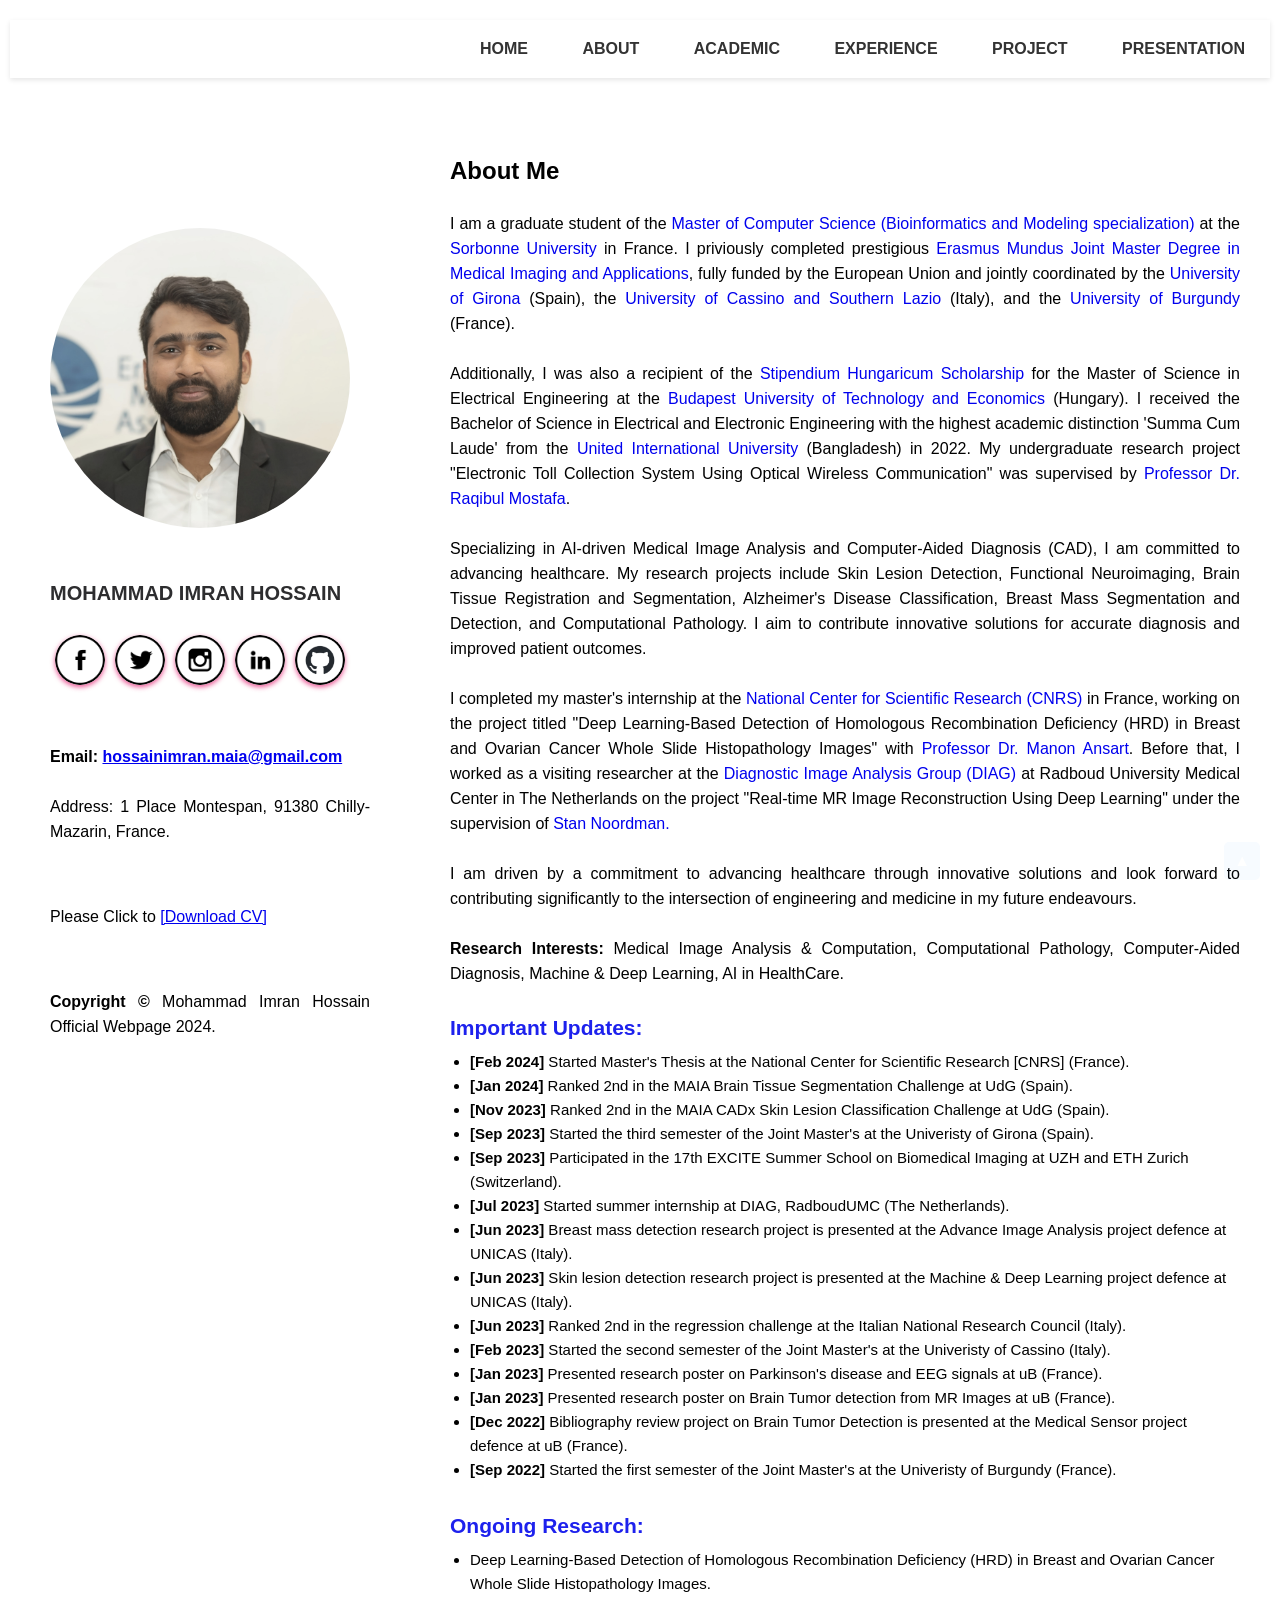
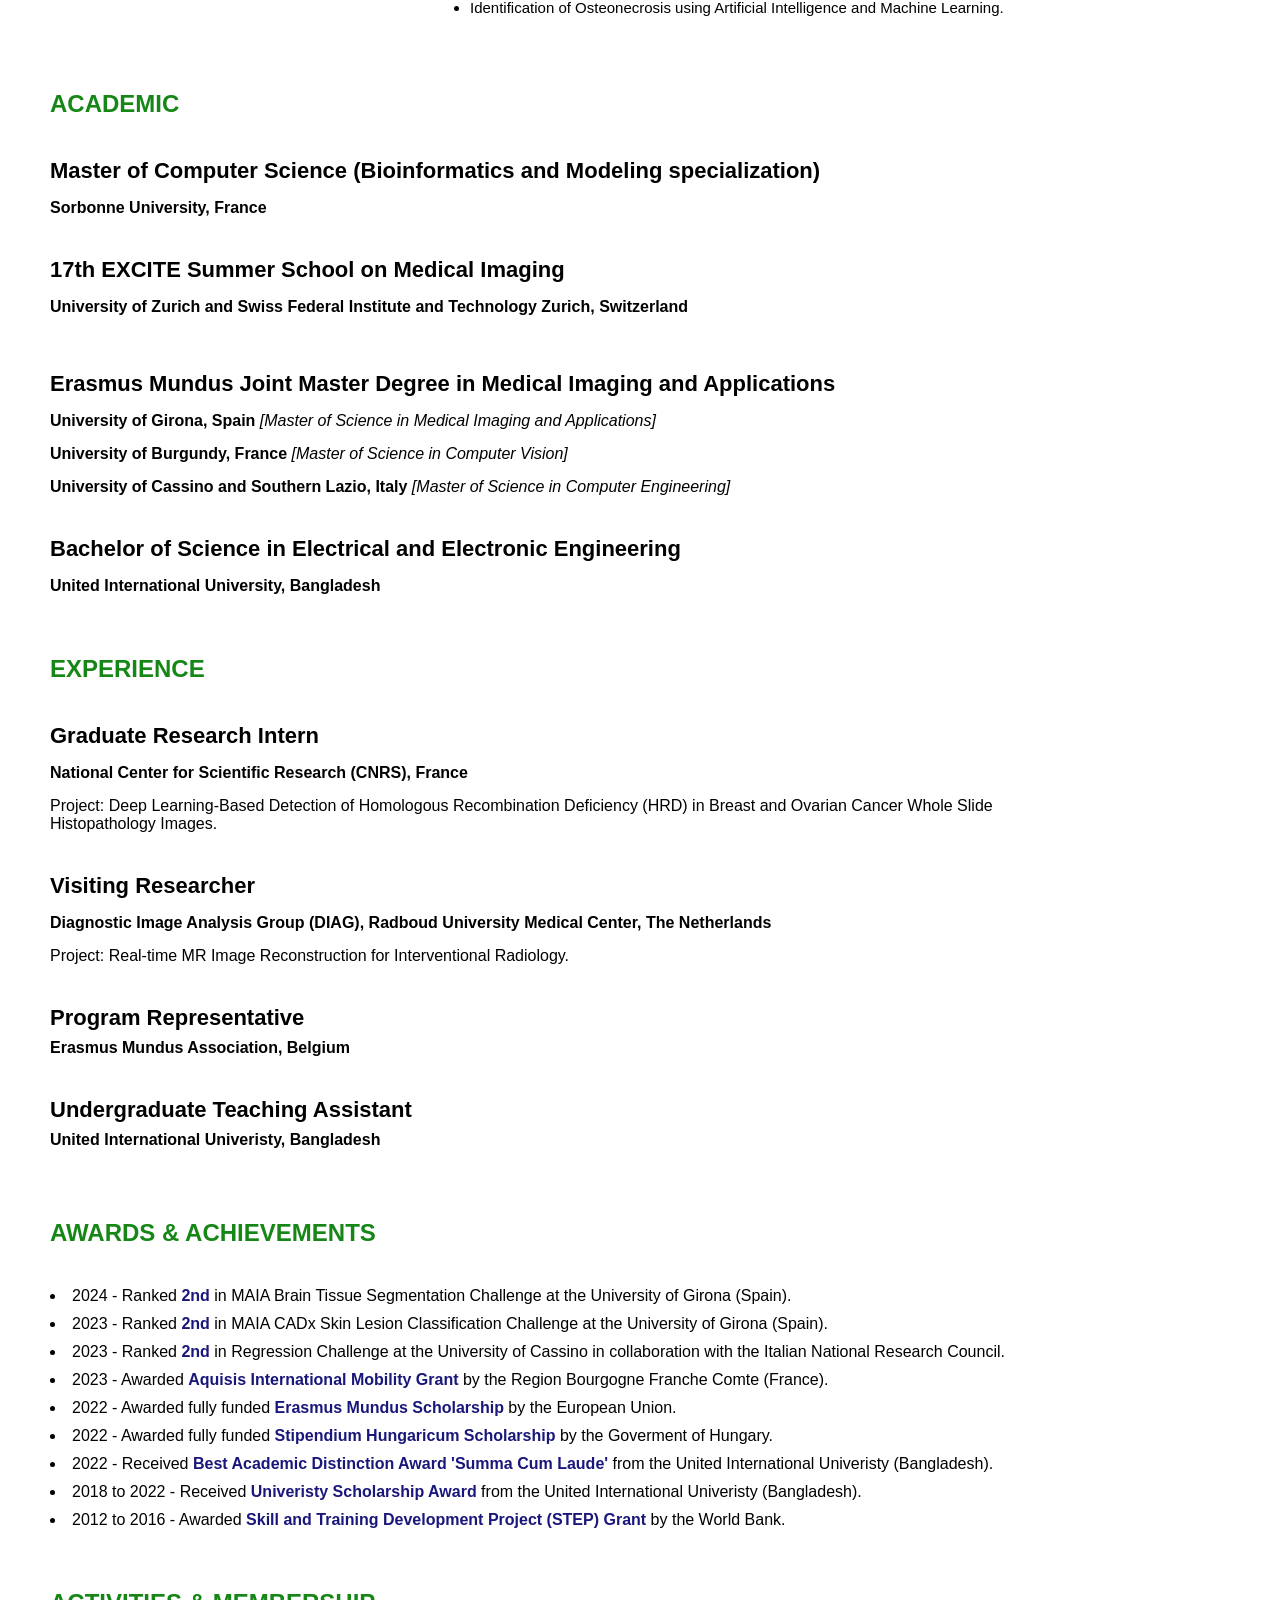
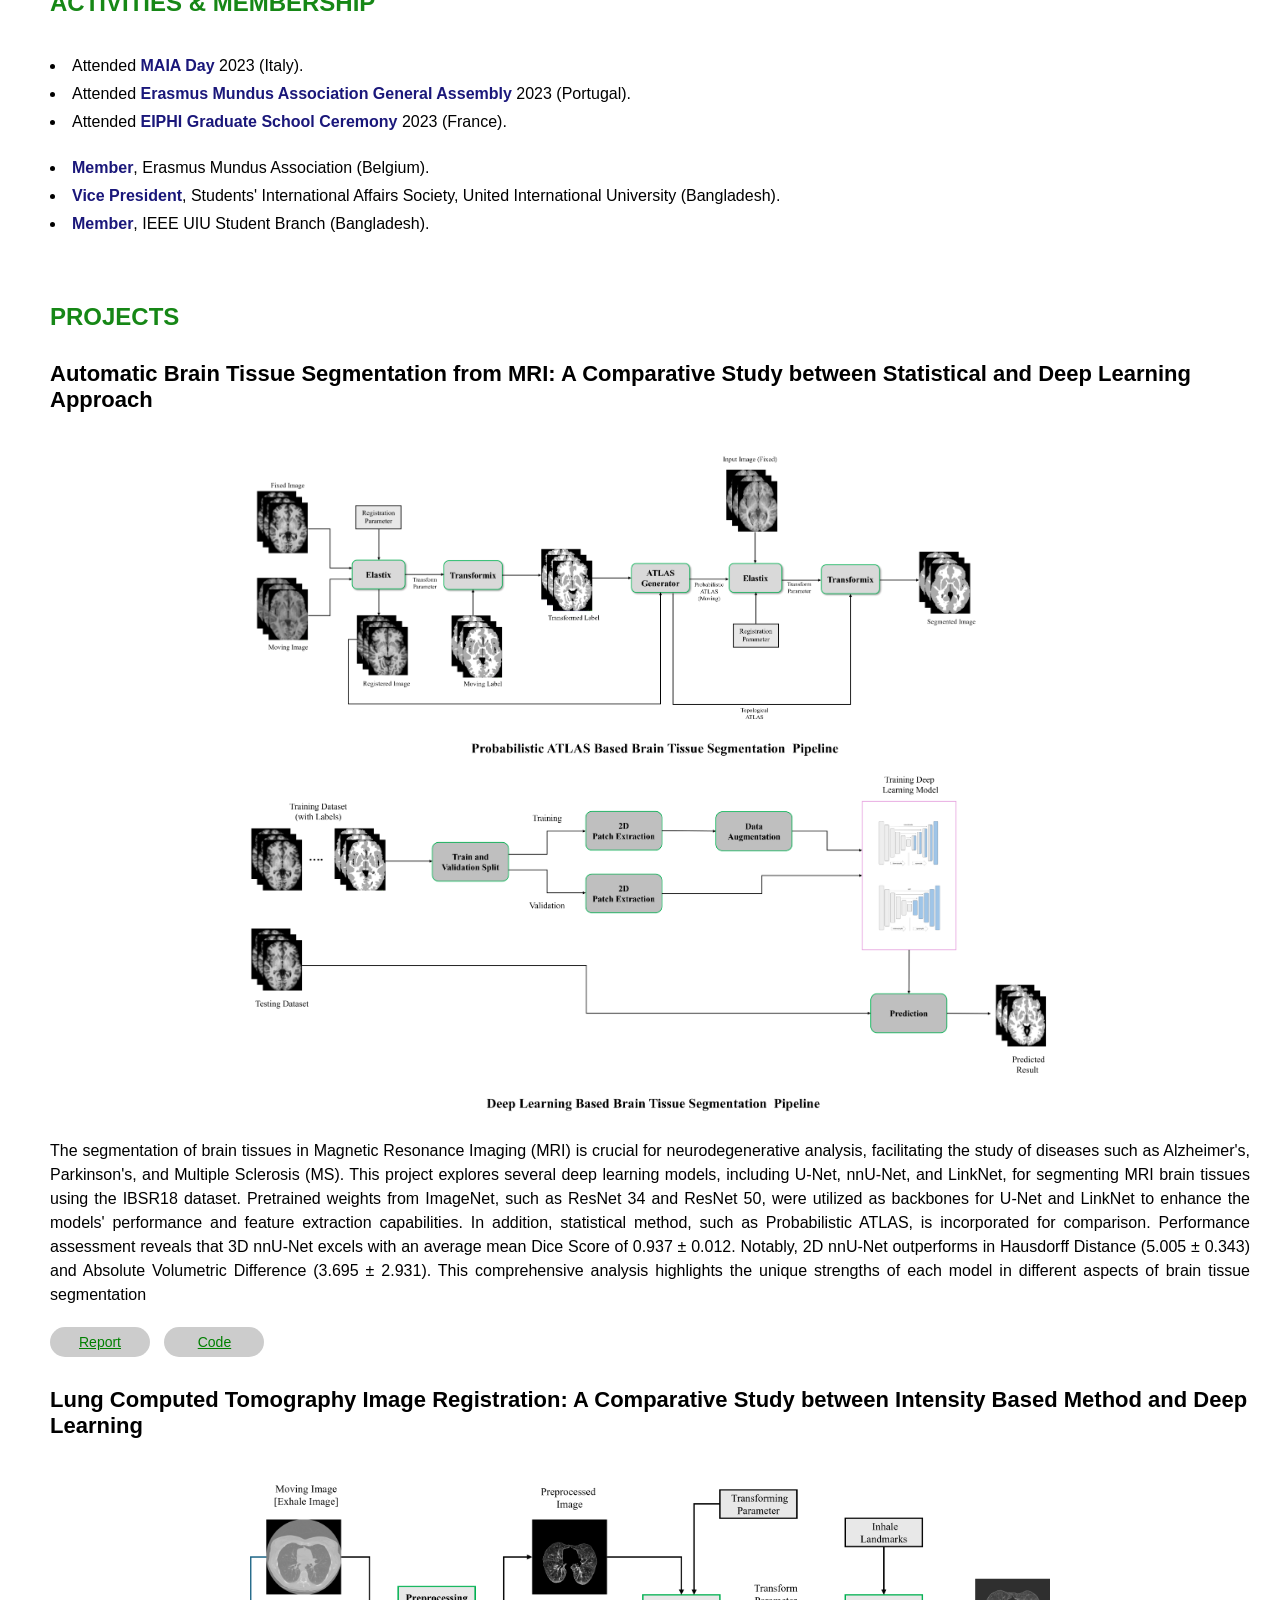
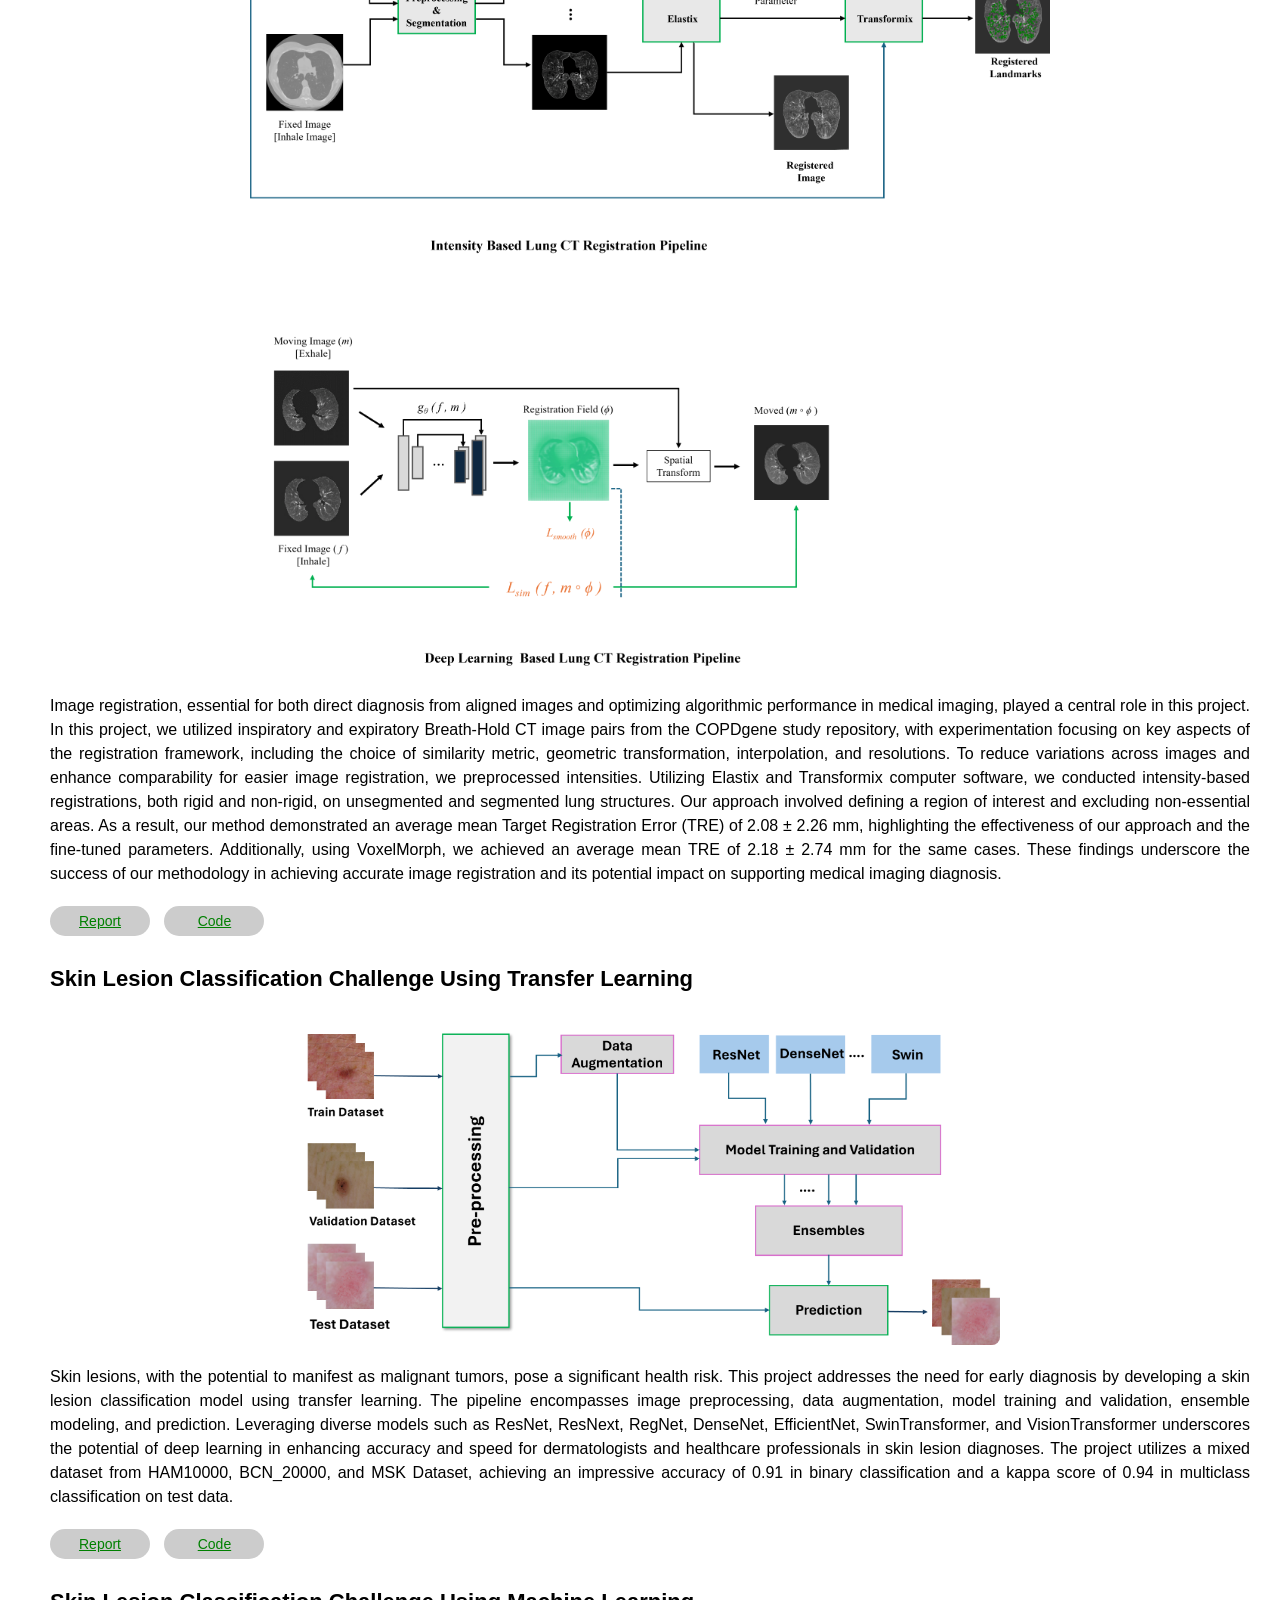
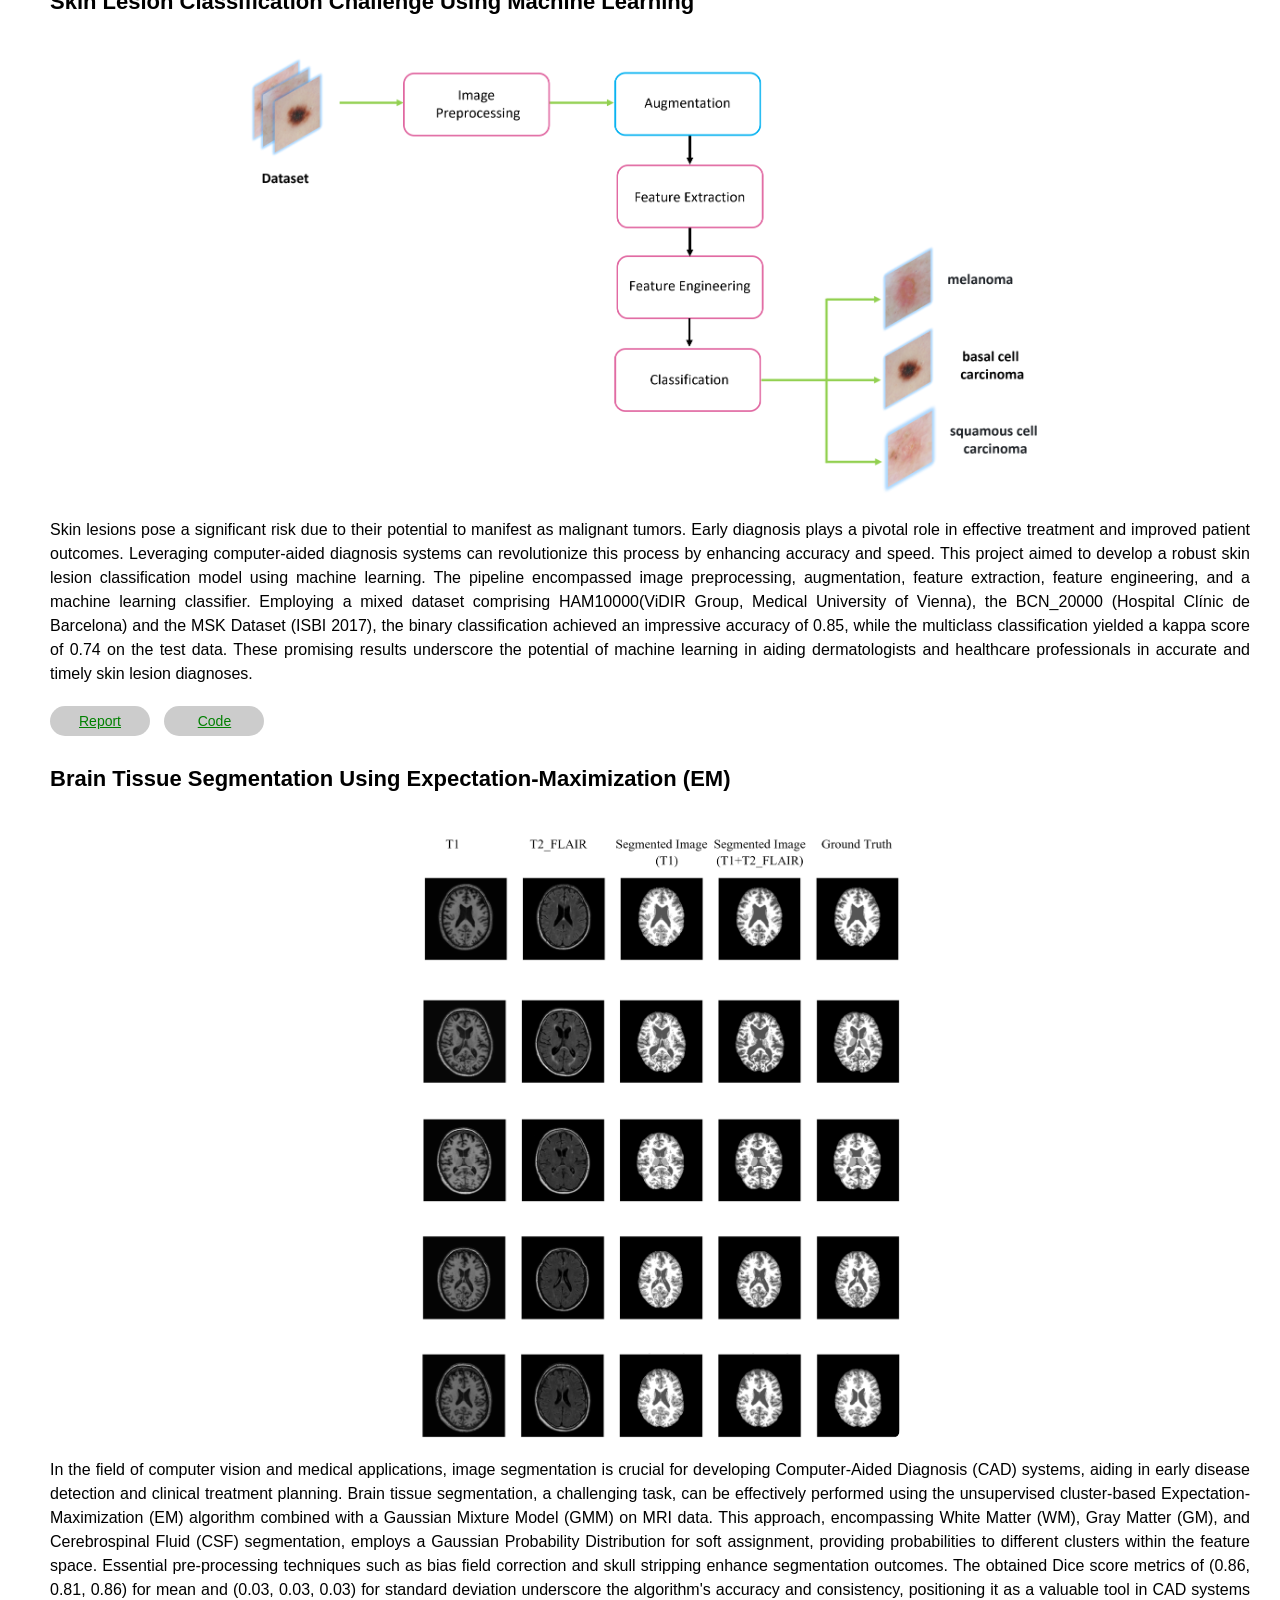
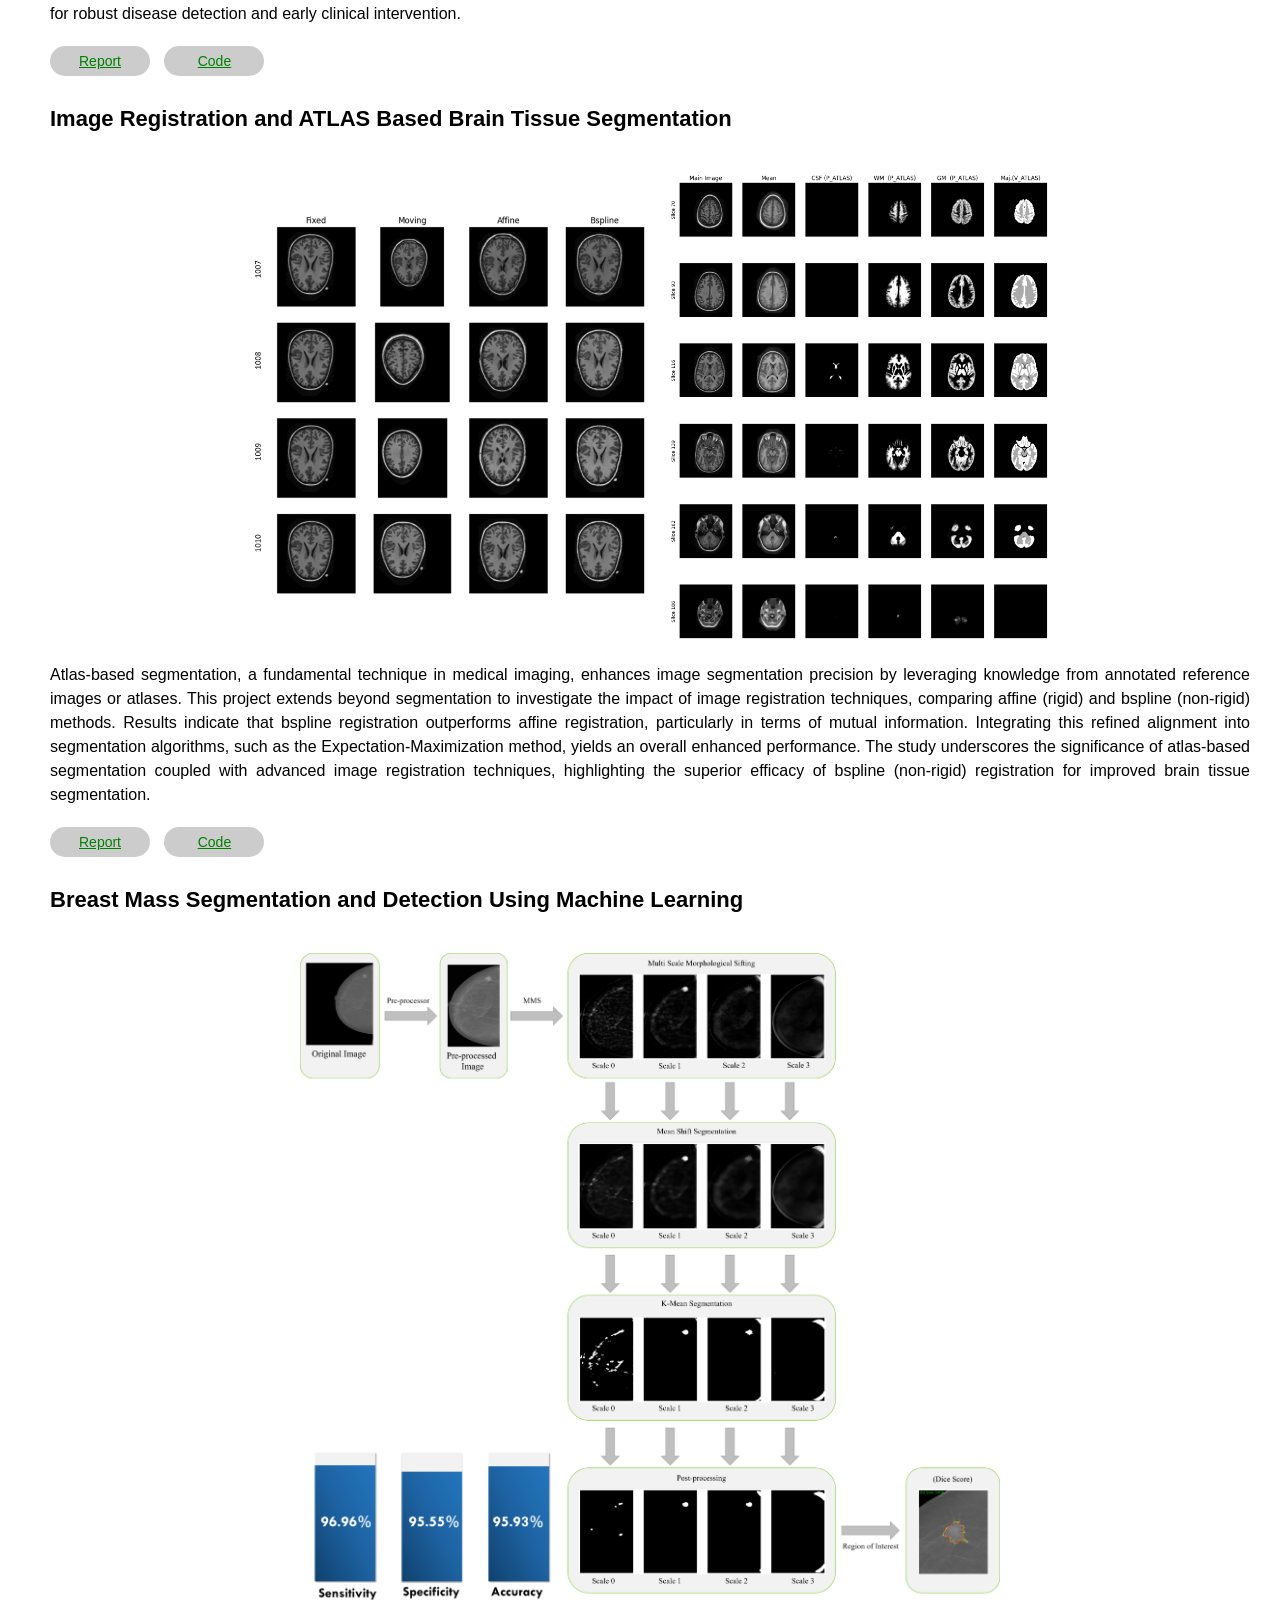
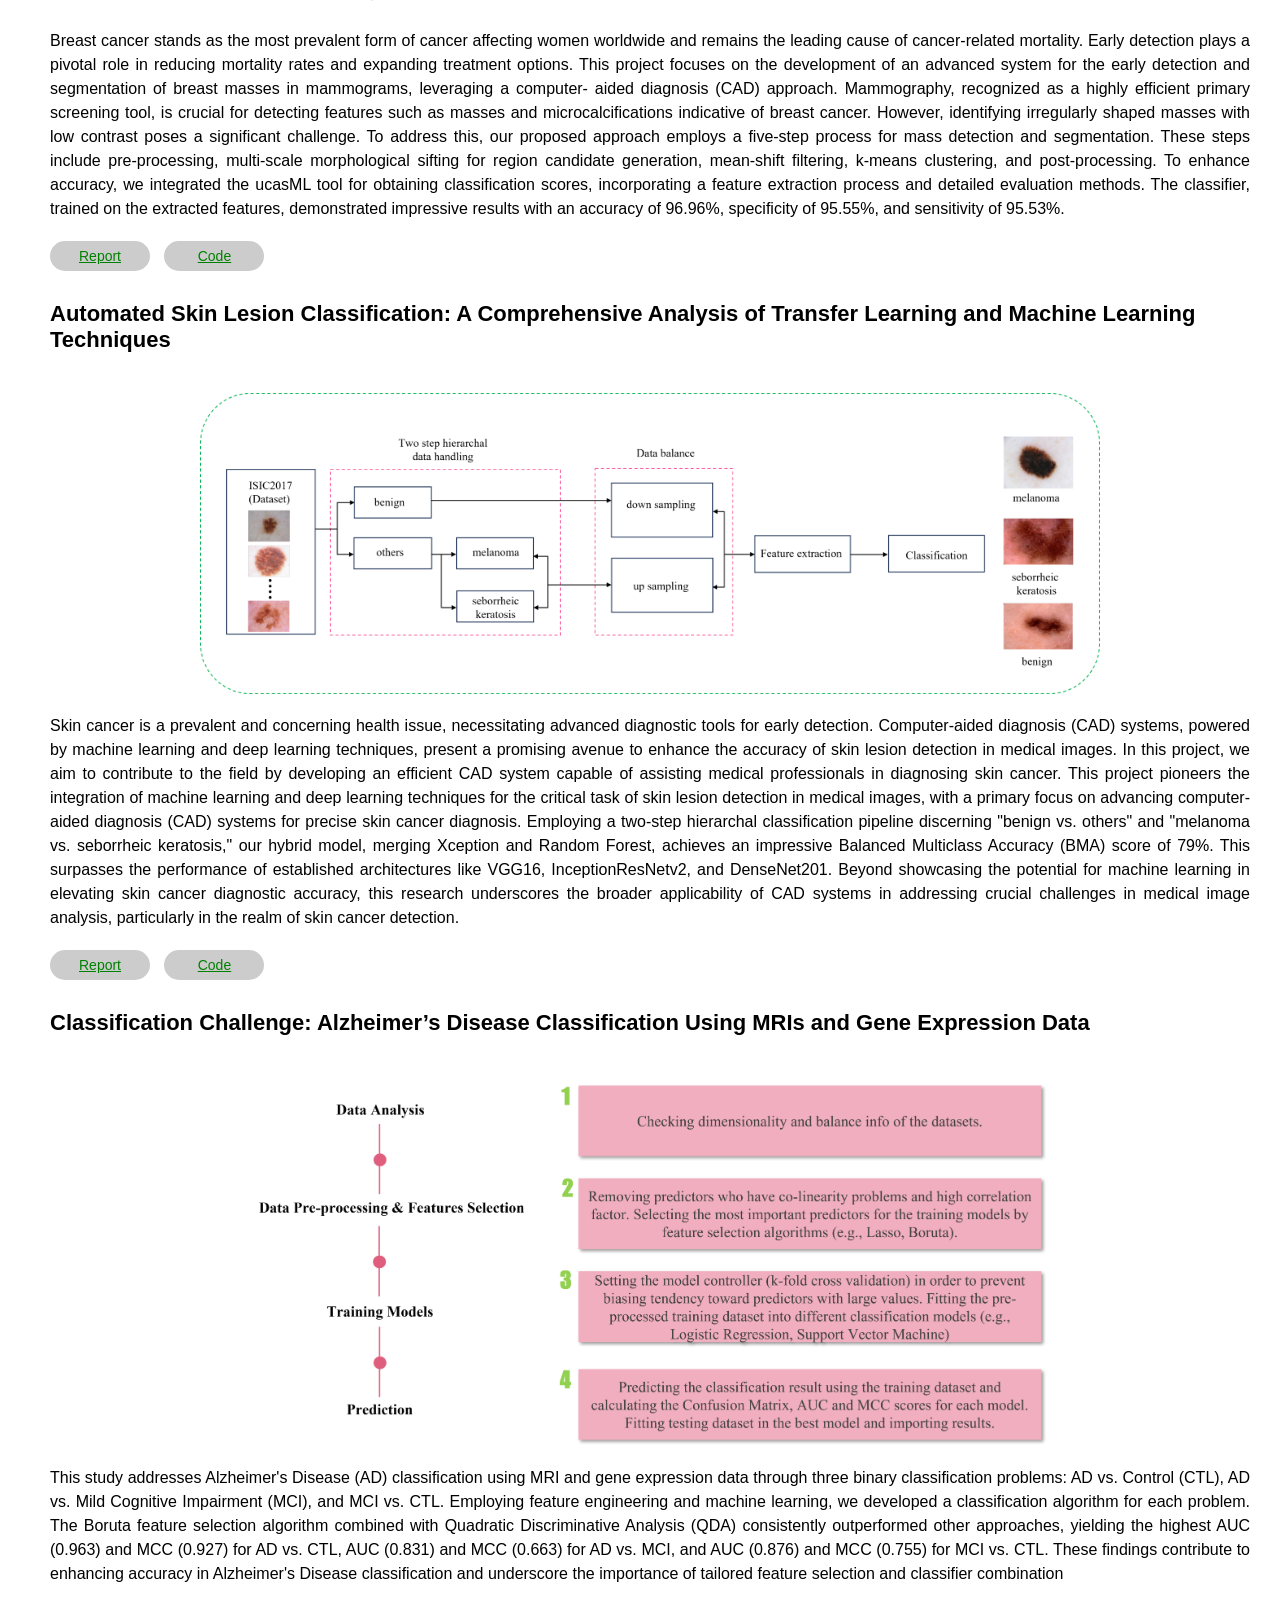
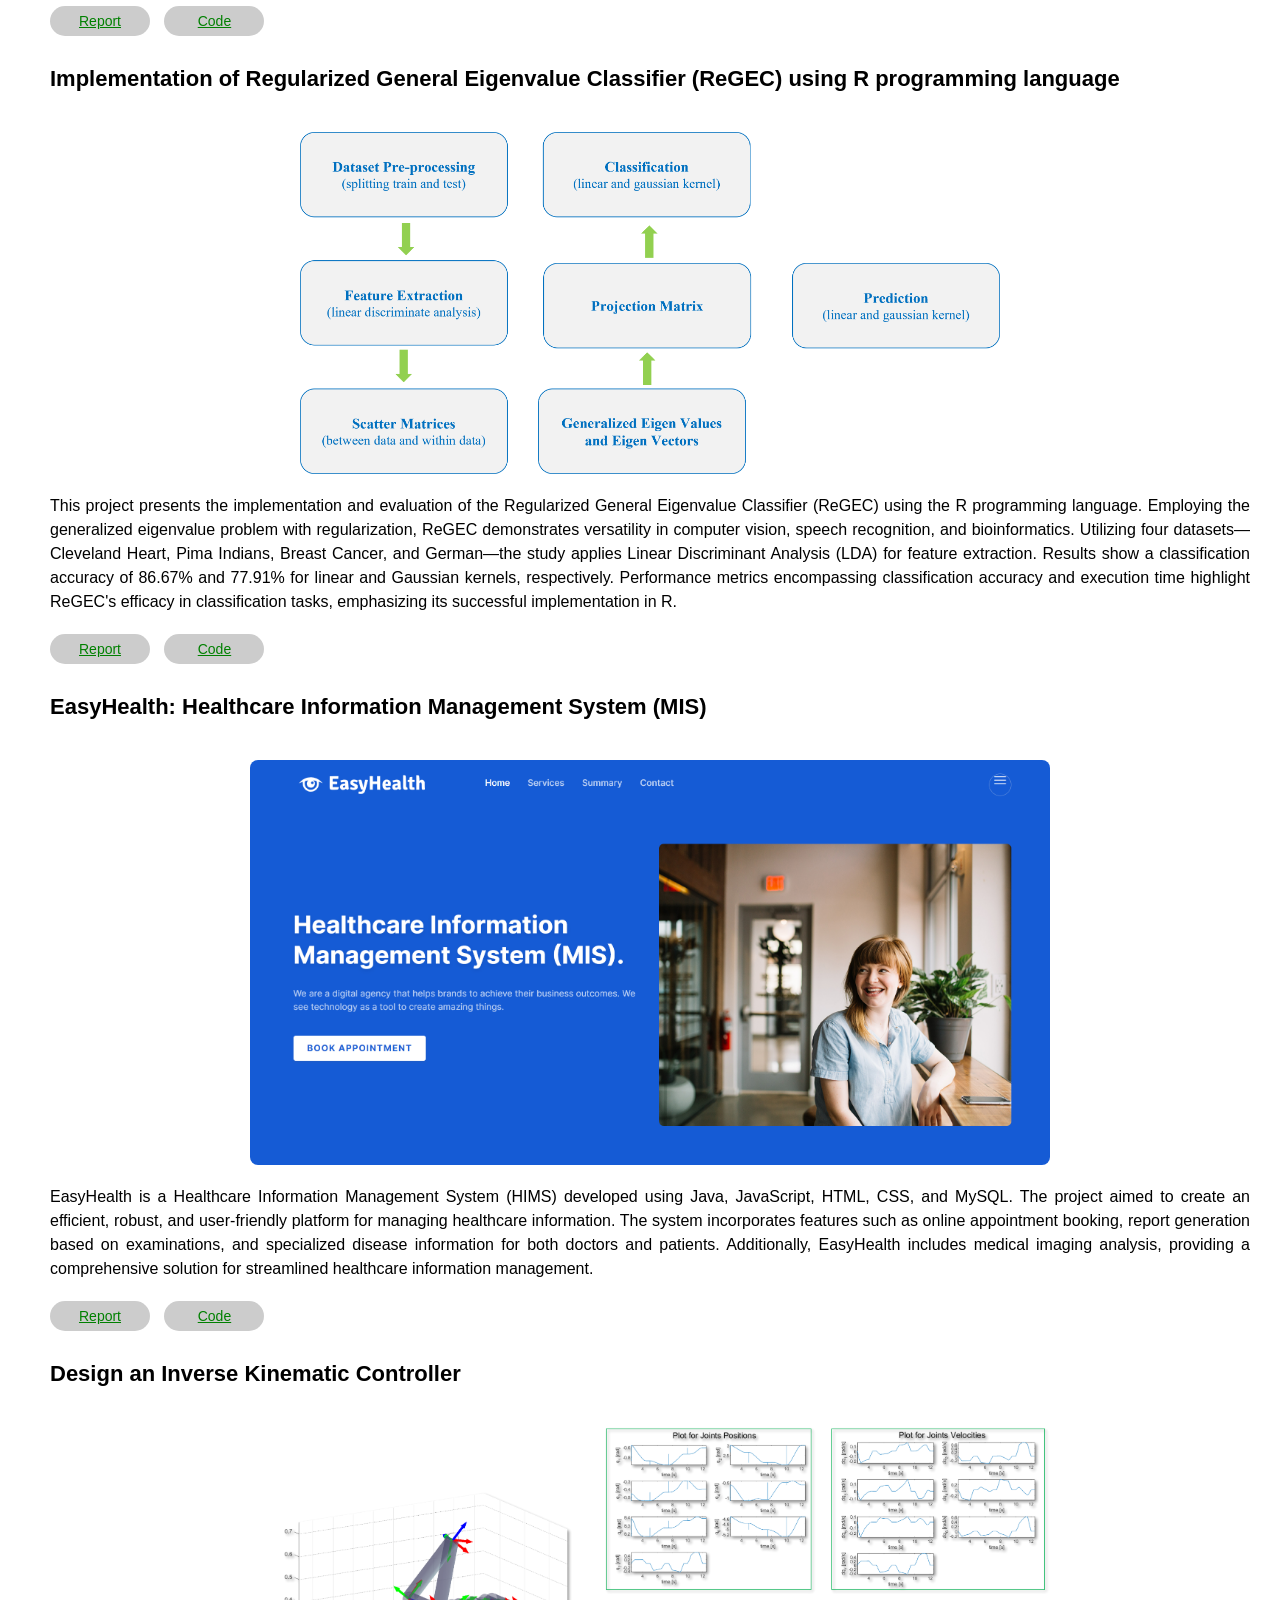
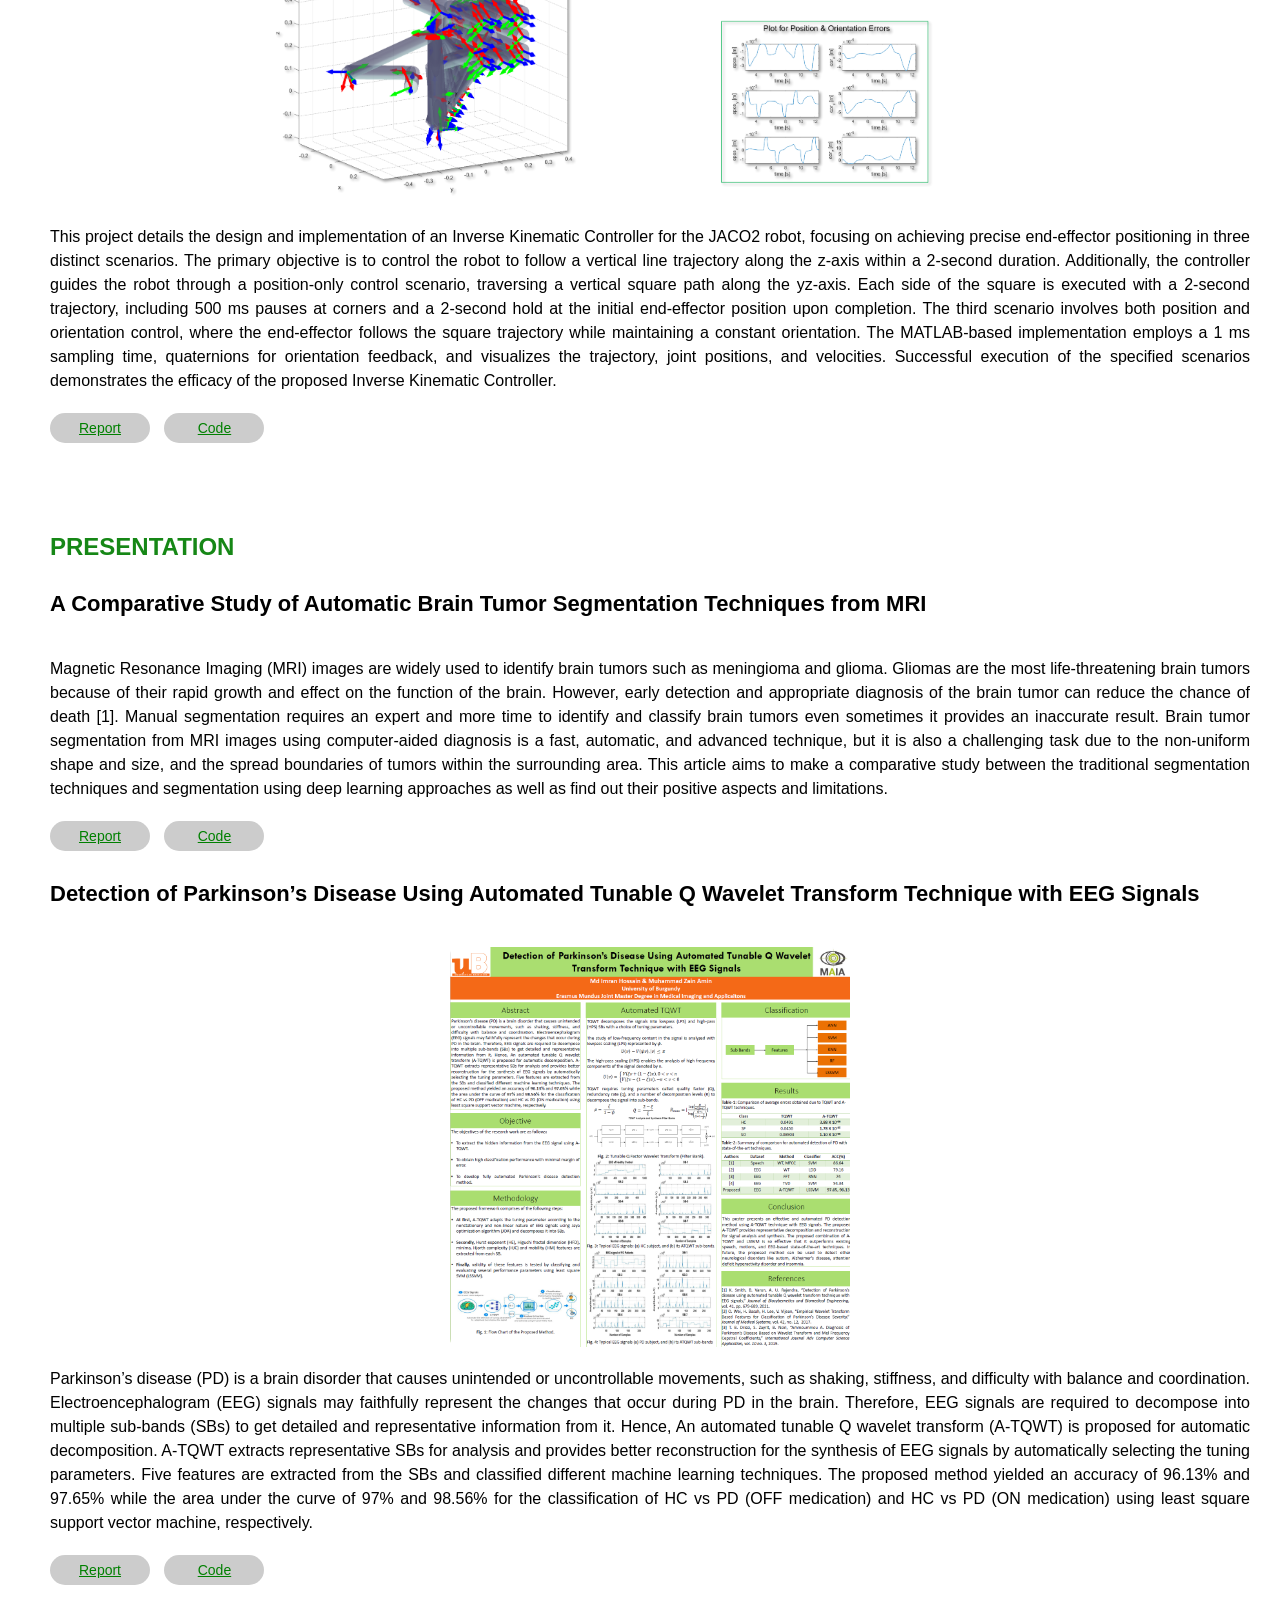
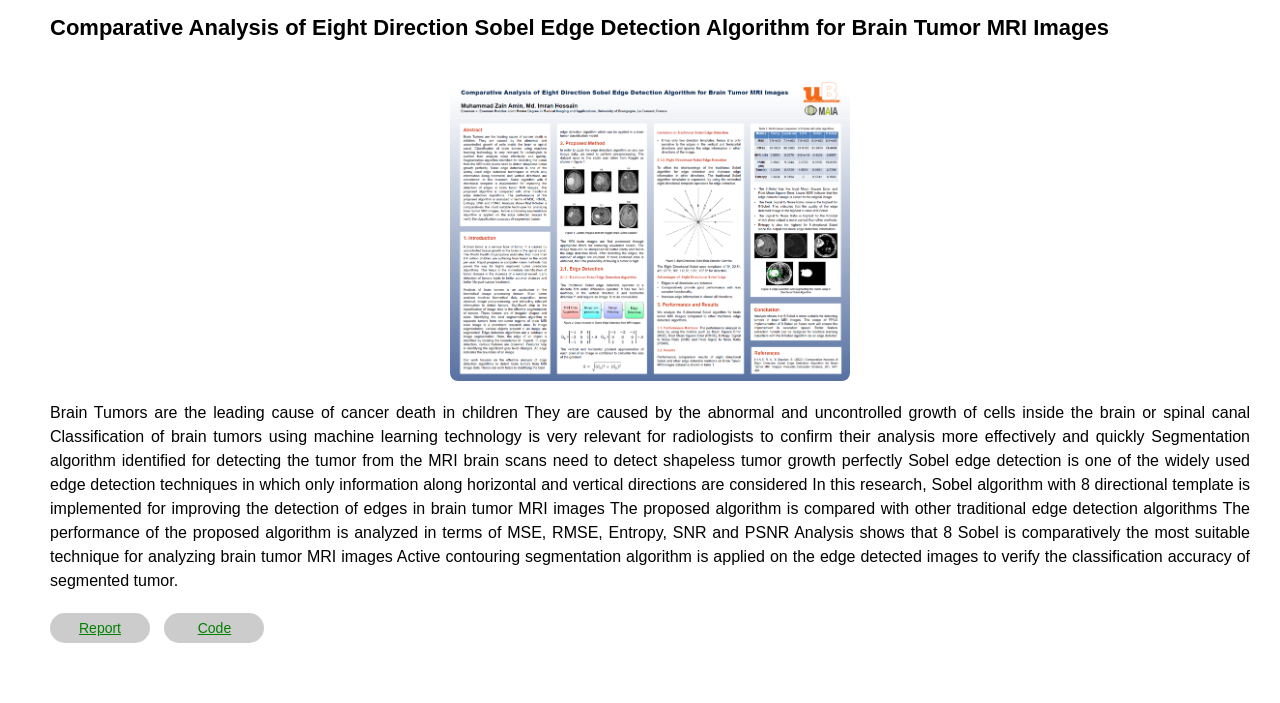
==== commit ee14edad: "Improve search metadata and structured identity for academic portfolio" ====
--- a/old_website/index.html
+++ b/old_website/index.html
@@ -12,6 +12,7 @@
   <link rel="stylesheet" href="style.css"> 
   <script src="https://code.jquery.com/jquery-3.6.0.min.js"></script>
   <script src="script.js"></script>
+<meta name="robots" content="noindex, follow"/>
 </head>
 
 
